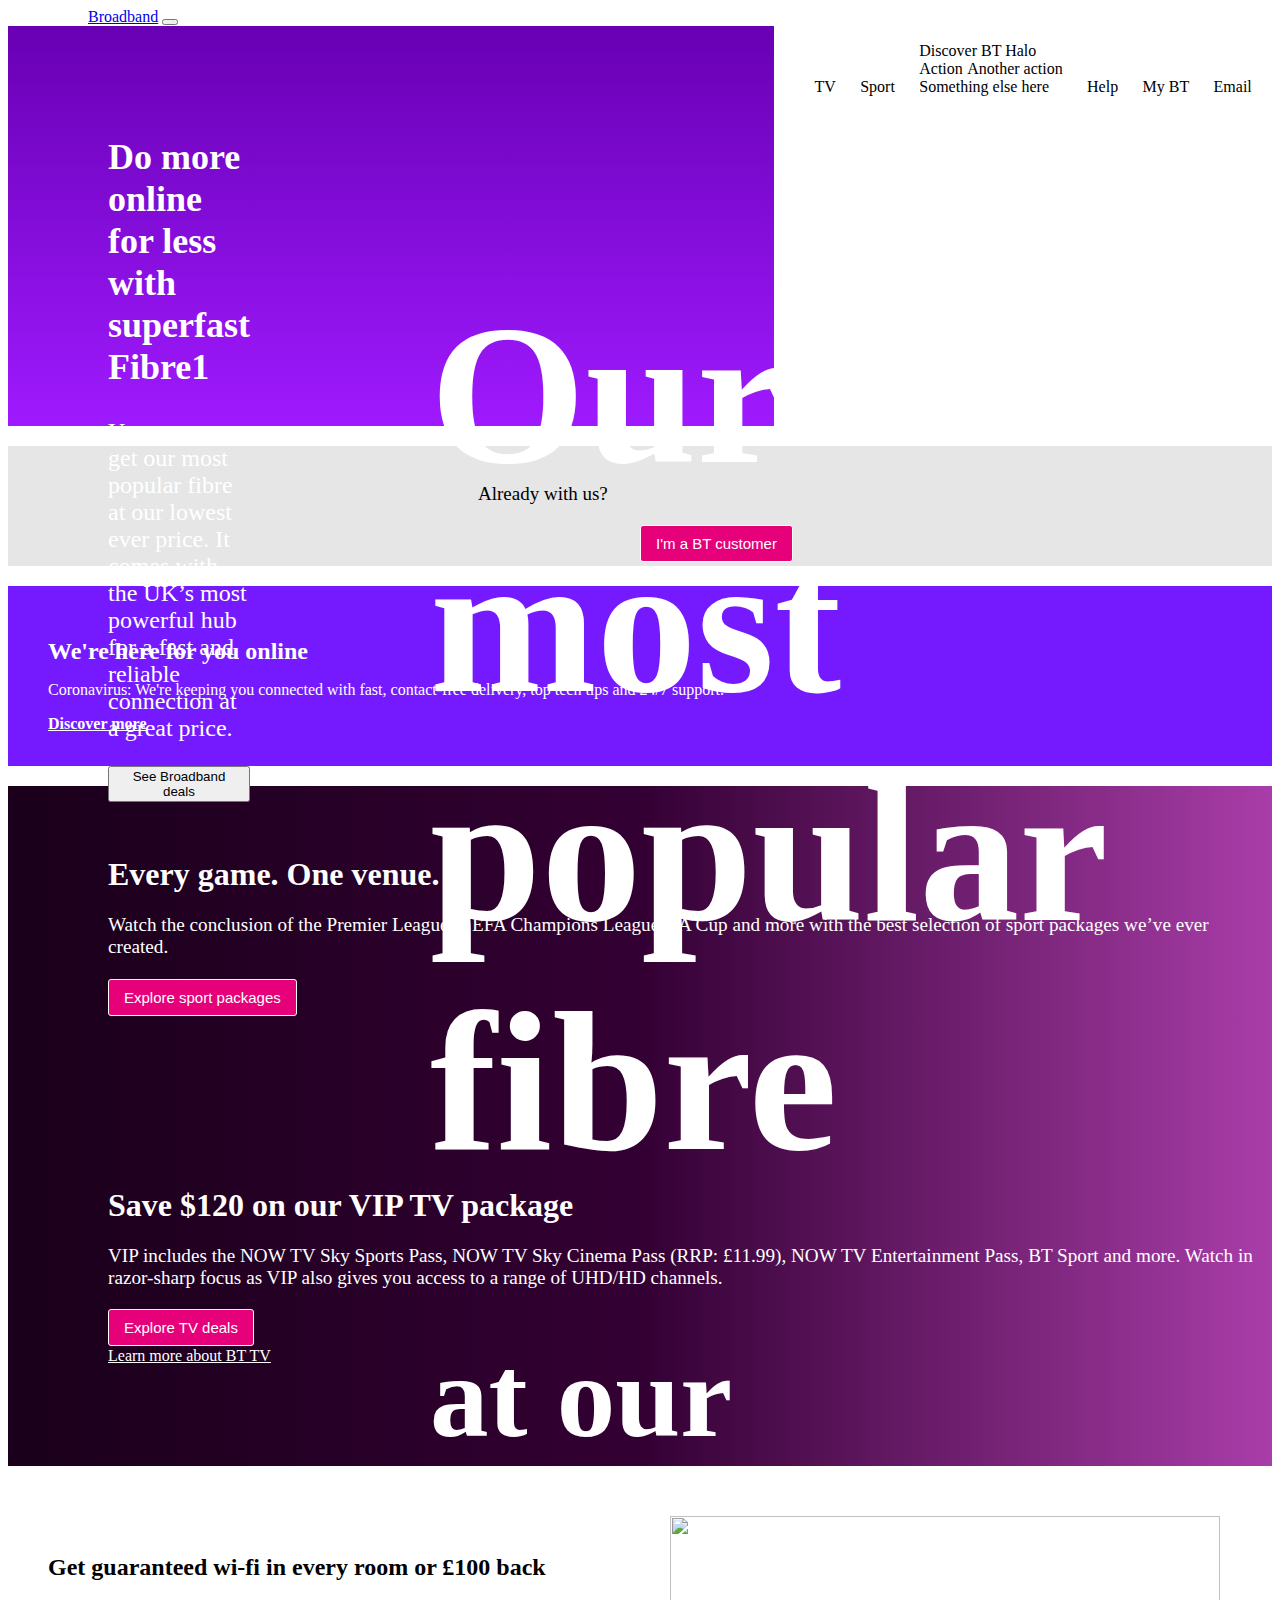
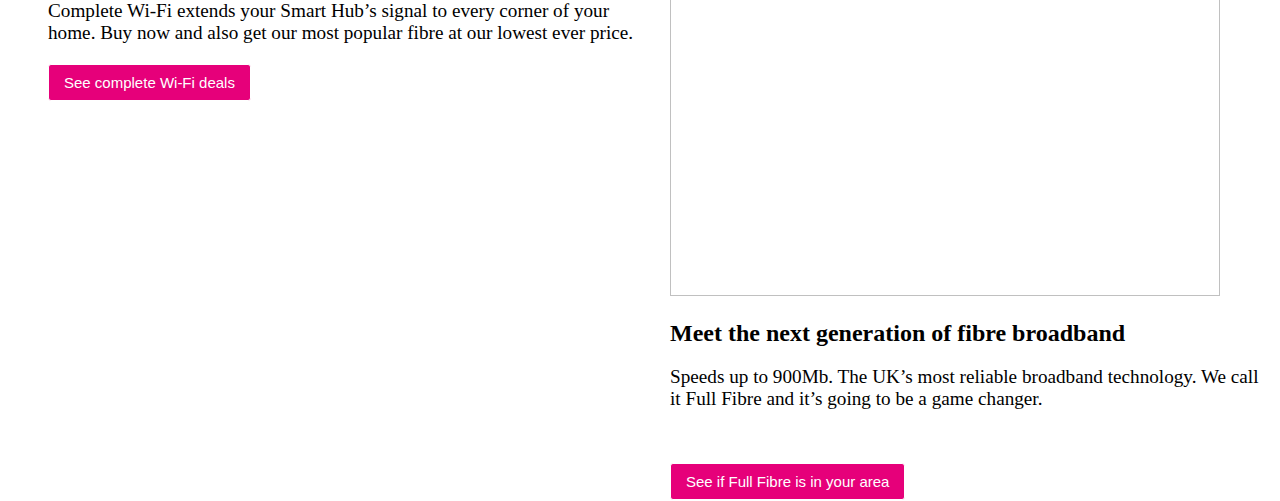
==== index2.html @ 9460f5d8 "used bootstrap" ====
<!DOCTYPE html>
<html lang="en">

<head>
  <link rel="stylesheet" type="text/css" href="static/css/style.css" />
  <link href="https://stackpath.bootstrapcdn.com/font-awesome/4.7.0/css/font-awesome.min.css" rel="stylesheet">
  <link rel="stylesheet" href="https://stackpath.bootstrapcdn.com/bootstrap/4.5.0/css/bootstrap.min.css"
    integrity="sha384-9aIt2nRpC12Uk9gS9baDl411NQApFmC26EwAOH8WgZl5MYYxFfc+NcPb1dKGj7Sk" crossorigin="anonymous">
  <meta charset="UTF-8" />
  <meta name="viewport" content="width=device-width, initial-scale=1.0" />
  <title>Document</title>
</head>

<body>
  <nav class="navbar navbar-expand-lg navbar-light bg-light">
    <a class="navbar-brand" href="#">Broadband</a>
    <button class="navbar-toggler" type="button" data-toggle="collapse" data-target="#navbarSupportedContent"
      aria-controls="navbarSupportedContent" aria-expanded="false" aria-label="Toggle navigation">
      <span class="navbar-toggler-icon"></span>
    </button>

    <div class="collapse navbar-collapse" id="navbarSupportedContent">
      <ul class="navbar-nav mr-auto">
        <li class="nav-item active">
          <a class="nav-link" href="#">TV <span class="sr-only">(current)</span></a>
        </li>
        <li class="nav-item">
          <a class="nav-link" href="#">Sport</a>
        </li>
        <li class="nav-item dropdown">
          <a class="nav-link dropdown-toggle" href="#" id="navbarDropdown" role="button" data-toggle="dropdown"
            aria-haspopup="true" aria-expanded="false">
            Discover BT Halo
          </a>
          <div class="dropdown-menu" aria-labelledby="navbarDropdown">
            <a class="dropdown-item" href="#">Action</a>
            <a class="dropdown-item" href="#">Another action</a>
            <div class="dropdown-divider"></div>
            <a class="dropdown-item" href="#">Something else here</a>
          </div>
        </li>
        <li class="nav-item">
          <a class="nav-link " href="#">Help</a>
        </li>
        <li class="nav-item">
          <a class="nav-link " href="#">My BT</a>
        </li>
        <li class="nav-item">
          <a class="nav-link " href="#">Email</a>
        </li>
      </ul>
    </div>
  </nav>

  <div class="flex-container">
    <div class="main">
      <h2>
        Do more online for less with superfast Fibre1
      </h2>
      <p>
        You can now get our most popular fibre at our lowest ever price. It comes with the UK’s most powerful hub for
        a fast and reliable connection at a great price.
      </p>
      <button>
        See Broadband deals
      </button>
    </div>

    <div class="main2">
      <h1>
        Our most popular fibre
      </h1>
      <h3>
        at our lowest ever price
      </h3>
    </div>

  </div>
  <div class="with-us"><br />
    <p class="para1">
      Already with us?
    </p>
    <button class="bt">
      I'm a BT customer
    </button>
  </div>
  <div class="discover"><br /><br />
    <h1 class="heading">
      We're here for you online
    </h1>
    <p class="corona">
      Coronavirus: We're keeping you connected with fast, contact-free delivery, top tech tips and 24/7 support.
    </p>
    <a class="link" href="#">
      <strong>Discover more</strong>
    </a>

  </div>
  <div class="flex-container2">
    <div>
      <h1 class="head1">
        Every game. One venue.
      </h1>
      <p class="p1">
        Watch the conclusion of the Premier League, UEFA Champions League, FA Cup and more with the best selection of
        sport packages we’ve ever created.
      </p>
      <button class="bt1">
        Explore sport packages
      </button>
    </div>
    <div class="col2">
      <h1 class="head2">
        Save $120 on our VIP TV package
      </h1>
      <p class="p2">
        VIP includes the NOW TV Sky Sports Pass, NOW TV Sky Cinema Pass (RRP: £11.99), NOW TV Entertainment Pass, BT
        Sport and more. Watch in razor-sharp focus as VIP also gives you access to a range of UHD/HD channels.
      </p>
      <button class="bt2">
        Explore TV deals
      </button><br />
      <a href="#" class="link2">
        Learn more about BT TV
      </a>
    </div>
  </div>

  <div class="img">
    <div class="main3">
      <img src="C:\Users\tanvv\Downloads\purple img.jfif" alt="" class="i1" />
      <h1 class="head3">
        Get guaranteed wi-fi in every room or £100 back
      </h1>
      <p class="p3">
        Complete Wi-Fi extends your Smart Hub’s signal to every corner of your home. Buy now and also get our most
        popular fibre at our lowest ever price.
      </p>
      <button class="bt3">
        See complete Wi-Fi deals
      </button>
    </div>

    <div class="main4">
      <img src="C:\Users\tanvv\Downloads\grad1.jpg" alt="" class="i2" />
      <h1 class="head4">
        Meet the next generation of fibre broadband
      </h1>
      <p class="p4">
        Speeds up to 900Mb. The UK’s most reliable broadband technology. We call it Full Fibre and it’s going to be a
        game changer.
      </p>
      <button class="bt4">
        See if Full Fibre is in your area
      </button>
    </div>
  </div>

  <!-- <div>
       <h1>
         SIM Only deals 
       </h1>
       <p>
        Looking for a SIM Only deal? Get 30GB for only £15 until 6 August.
       </p>
       <p>
        Price includes £5 BT Broadband discount, and BT Halo customers also get double data.
       </p>
       <button>
         See SIM Only deals
       </button>
     </div> -->
  <script src="https://code.jquery.com/jquery-3.2.1.slim.min.js"
    integrity="sha384-KJ3o2DKtIkvYIK3UENzmM7KCkRr/rE9/Qpg6aAZGJwFDMVNA/GpGFF93hXpG5KkN"
    crossorigin="anonymous"></script>
  <script src="https://cdnjs.cloudflare.com/ajax/libs/popper.js/1.12.9/umd/popper.min.js"
    integrity="sha384-ApNbgh9B+Y1QKtv3Rn7W3mgPxhU9K/ScQsAP7hUibX39j7fakFPskvXusvfa0b4Q"
    crossorigin="anonymous"></script>
  <script src="https://maxcdn.bootstrapcdn.com/bootstrap/4.0.0/js/bootstrap.min.js"
    integrity="sha384-JZR6Spejh4U02d8jOt6vLEHfe/JQGiRRSQQxSfFWpi1MquVdAyjUar5+76PVCmYl"
    crossorigin="anonymous"></script>
</body>

</html>
---- static/css/style.css ----
body {
  background-color: white;
}
ul {
  float: right;
  list-style-type: none;
}

ul li {
  display: inline-block;
  margin-right: 20px;
}

ul li a {
  text-decoration: none;
  color: black;
  padding: 5px 0.2px;
  transition: 0.5s ease;
}
/* .nav-item-dropdown {
  margin-top: 0px;
  color: black;
} */
.navbar-brand {
  margin-left: 80px;
}

/* h1 {
  color: white;
  margin-left: 150px;
} */
.para {
  margin-left: 180px;
  color: white;
}
.button {
  margin-left: 180px;
}
.flex-container {
  display: flex;
  flex-flow: row nowrap;
  background-image: linear-gradient(#6800b3, #9f1aff);
  height: 400px;
}

/* .flex-container > div {
  /* background-color: transparent; */
/* } */
.main {
  margin-top: 80px;
  color: white;
  margin-left: 100px;
  font-size: x-large;
  width: 50%;
}
.main2 {
  color: white;
  width: 50%;
  margin-top: 120px;
  font-size: 100px;
  margin-left: 180px;
}
.with-us {
  margin-top: 20px;
  height: 120px;
  background-color: #e6e6e6;
}
.para1 {
  margin-left: 470px;
  font-size: 19px;
}
.bt {
  background-color: #e6007a;
  border: 0.1px solid white;
  border-radius: 3px;
  color: white;
  padding: 9px 15px;
  text-decoration: none;
  display: inline-block;
  font-size: 15px;
  margin: 1px 1px;
  cursor: pointer;
  margin-left: 50%;
}

.discover {
  margin-top: 20px;
  background-color: #751aff;
  height: 180px;
}

.heading {
  color: white;
  margin-left: 40px;
  font-size: x-large;
}
.corona {
  color: white;
  margin-left: 40px;
}
.link {
  margin-left: 40px;
  color: white;
}
.flex-container2 {
  margin-top: 20px;
  display: flex;
  flex-flow: column nowrap;

  background-image: linear-gradient(to right, #1a001a, #330033, #a93da9);
  height: 680px;
}
.head1 {
  flex: 50%;
  color: white;
  margin-top: 70px;
  margin-left: 100px;
}
.p1 {
  color: white;
  margin-left: 100px;
  font-size: larger;
}

.bt1 {
  background-color: #e6007a;
  border: 0.1px solid white;
  border-radius: 3px;
  color: white;
  padding: 9px 15px;
  text-decoration: none;
  display: inline-block;
  font-size: 15px;
  margin: 1px 1px;
  cursor: pointer;
  margin-left: 100px;
}

.col2 {
  margin-top: 150px;
}

.head2 {
  flex: 50%;
  color: white;
  margin-top: 20px;
  margin-left: 100px;
}
.p2 {
  color: white;
  margin-left: 100px;
  font-size: larger;
}
.bt2 {
  background-color: #e6007a;
  border: 0.1px solid white;
  border-radius: 3px;
  color: white;
  padding: 9px 15px;
  text-decoration: none;
  display: inline-block;
  font-size: 15px;
  margin: 1px 1px;
  cursor: pointer;
  margin-left: 100px;
}
.link2 {
  color: white;
  margin-left: 100px;
}

.img {
  margin-top: 50px;
  height: 400px;
  display: flex;
  flex-flow: row nowrap;
}

.i1 {
  width: 550px;
  margin-left: 40px;
}

.i2 {
  width: 550px;
  height: 380px;
  margin-left: 30px;
}
.head3 {
  margin-left: 40px;
  font-size: x-large;
  margin-top: 20px;
}
.p3 {
  margin-left: 40px;
  font-size: larger;
}
.bt3 {
  background-color: #e6007a;
  border: 0.1px solid white;
  border-radius: 3px;
  color: white;
  padding: 9px 15px;
  text-decoration: none;
  display: inline-block;
  font-size: 15px;
  margin: 1px 1px;
  cursor: pointer;
  margin-left: 40px;
}
.main3 {
  width: 50%;
}
.main4 {
  width: 50%;
}
.head4 {
  margin-left: 30px;
  font-size: x-large;
  margin-top: 20px;
}
.p4 {
  margin-left: 30px;
  font-size: larger;
}
.bt4 {
  background-color: #e6007a;
  border: 0.1px solid white;
  border-radius: 3px;
  color: white;
  padding: 9px 15px;
  text-decoration: none;
  display: inline-block;
  font-size: 15px;
  margin: 1px 1px;
  cursor: pointer;
  margin-left: 30px;
  margin-top: 34px;
}
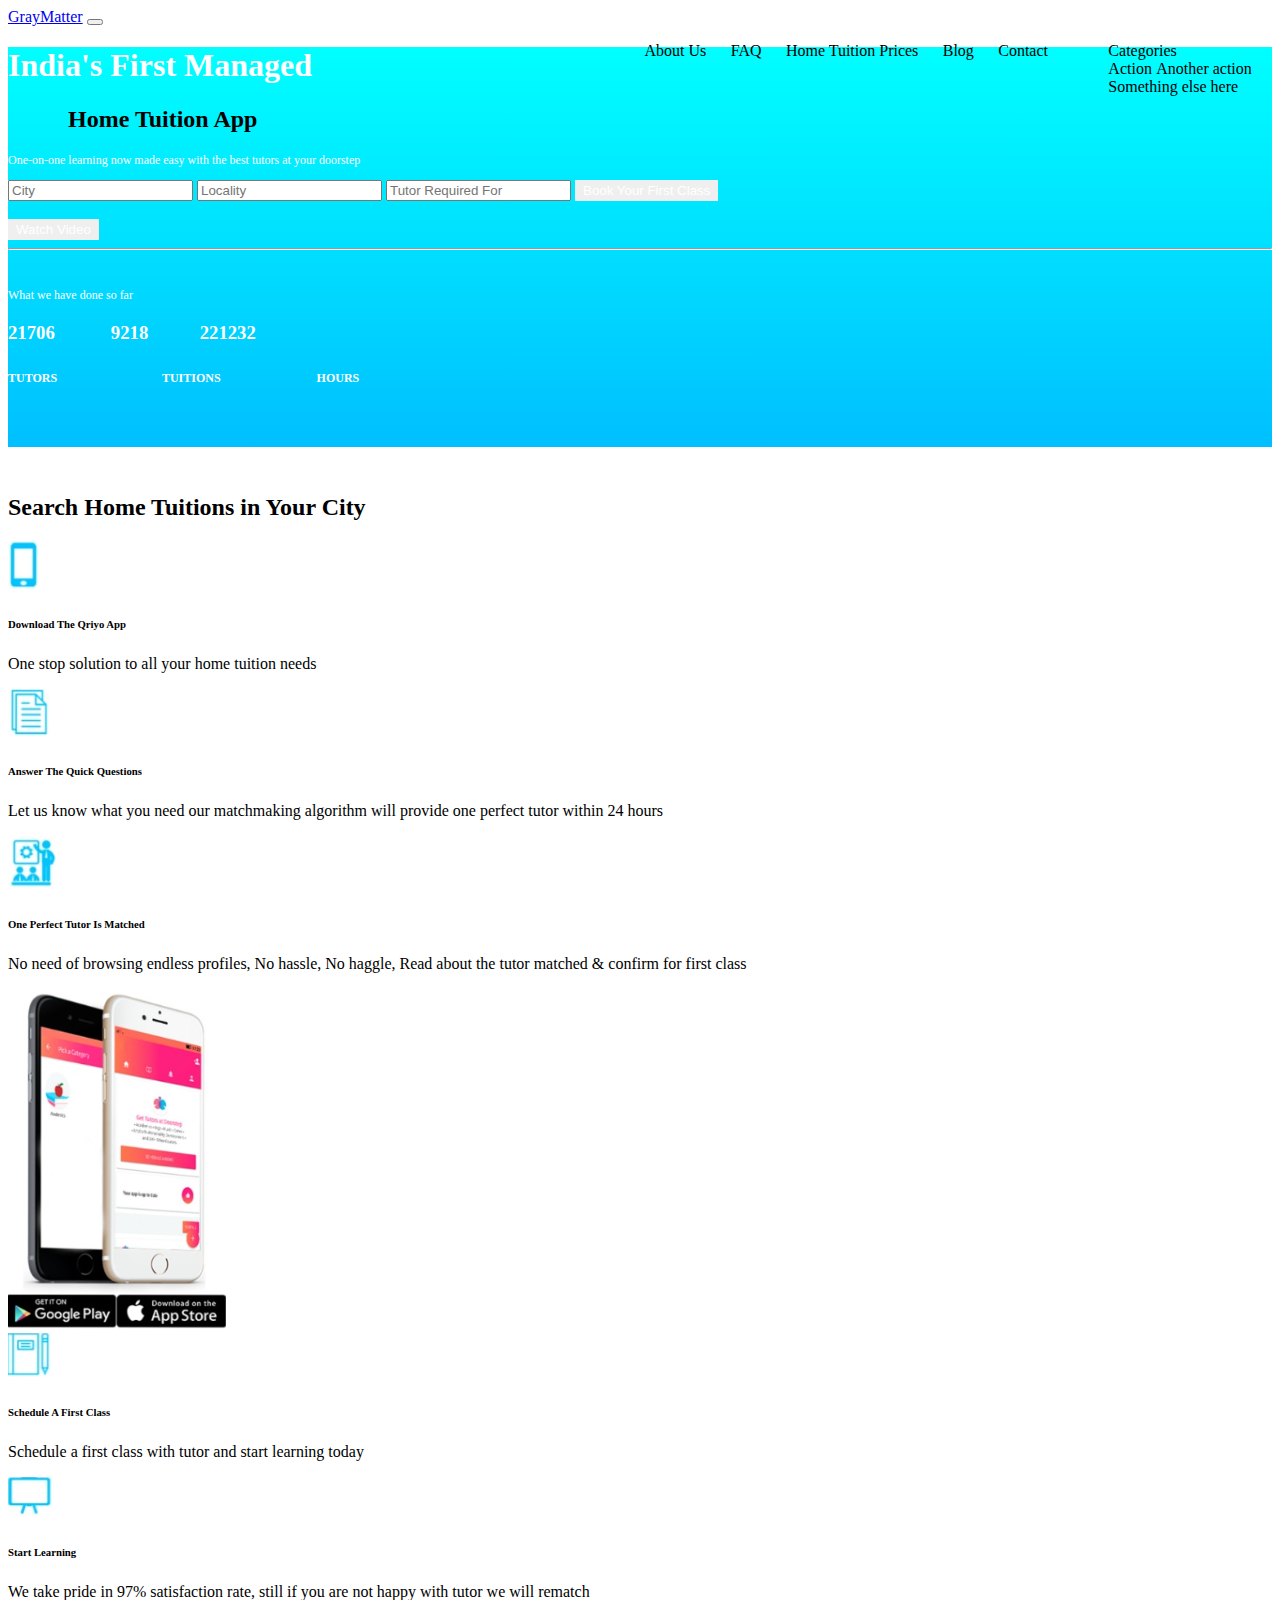
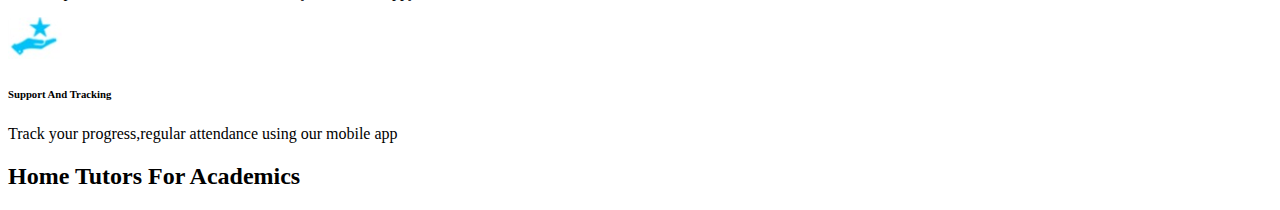
==== commit 9425c165: "webpage2" ====
--- a/index2.html
+++ b/index2.html
@@ -1,184 +1,250 @@
 <!DOCTYPE html>
 <html lang="en">
-
-<head>
-  <link rel="stylesheet" type="text/css" href="static/css/style.css" />
-  <link href="https://stackpath.bootstrapcdn.com/font-awesome/4.7.0/css/font-awesome.min.css" rel="stylesheet">
-  <link rel="stylesheet" href="https://stackpath.bootstrapcdn.com/bootstrap/4.5.0/css/bootstrap.min.css"
-    integrity="sha384-9aIt2nRpC12Uk9gS9baDl411NQApFmC26EwAOH8WgZl5MYYxFfc+NcPb1dKGj7Sk" crossorigin="anonymous">
-  <meta charset="UTF-8" />
-  <meta name="viewport" content="width=device-width, initial-scale=1.0" />
-  <title>Document</title>
-</head>
-
-<body>
-  <nav class="navbar navbar-expand-lg navbar-light bg-light">
-    <a class="navbar-brand" href="#">Broadband</a>
-    <button class="navbar-toggler" type="button" data-toggle="collapse" data-target="#navbarSupportedContent"
-      aria-controls="navbarSupportedContent" aria-expanded="false" aria-label="Toggle navigation">
-      <span class="navbar-toggler-icon"></span>
-    </button>
-
-    <div class="collapse navbar-collapse" id="navbarSupportedContent">
-      <ul class="navbar-nav mr-auto">
-        <li class="nav-item active">
-          <a class="nav-link" href="#">TV <span class="sr-only">(current)</span></a>
-        </li>
-        <li class="nav-item">
-          <a class="nav-link" href="#">Sport</a>
-        </li>
-        <li class="nav-item dropdown">
-          <a class="nav-link dropdown-toggle" href="#" id="navbarDropdown" role="button" data-toggle="dropdown"
-            aria-haspopup="true" aria-expanded="false">
-            Discover BT Halo
-          </a>
-          <div class="dropdown-menu" aria-labelledby="navbarDropdown">
-            <a class="dropdown-item" href="#">Action</a>
-            <a class="dropdown-item" href="#">Another action</a>
-            <div class="dropdown-divider"></div>
-            <a class="dropdown-item" href="#">Something else here</a>
-          </div>
-        </li>
-        <li class="nav-item">
-          <a class="nav-link " href="#">Help</a>
-        </li>
-        <li class="nav-item">
-          <a class="nav-link " href="#">My BT</a>
-        </li>
-        <li class="nav-item">
-          <a class="nav-link " href="#">Email</a>
-        </li>
-      </ul>
-    </div>
-  </nav>
-
-  <div class="flex-container">
-    <div class="main">
-      <h2>
-        Do more online for less with superfast Fibre1
-      </h2>
-      <p>
-        You can now get our most popular fibre at our lowest ever price. It comes with the UK’s most powerful hub for
-        a fast and reliable connection at a great price.
-      </p>
-      <button>
-        See Broadband deals
-      </button>
-    </div>
-
-    <div class="main2">
-      <h1>
-        Our most popular fibre
-      </h1>
-      <h3>
-        at our lowest ever price
-      </h3>
-    </div>
-
-  </div>
-  <div class="with-us"><br />
-    <p class="para1">
-      Already with us?
-    </p>
-    <button class="bt">
-      I'm a BT customer
-    </button>
-  </div>
-  <div class="discover"><br /><br />
-    <h1 class="heading">
-      We're here for you online
-    </h1>
-    <p class="corona">
-      Coronavirus: We're keeping you connected with fast, contact-free delivery, top tech tips and 24/7 support.
-    </p>
-    <a class="link" href="#">
-      <strong>Discover more</strong>
-    </a>
-
-  </div>
-  <div class="flex-container2">
-    <div>
-      <h1 class="head1">
-        Every game. One venue.
-      </h1>
-      <p class="p1">
-        Watch the conclusion of the Premier League, UEFA Champions League, FA Cup and more with the best selection of
-        sport packages we’ve ever created.
-      </p>
-      <button class="bt1">
-        Explore sport packages
-      </button>
-    </div>
-    <div class="col2">
-      <h1 class="head2">
-        Save $120 on our VIP TV package
-      </h1>
-      <p class="p2">
-        VIP includes the NOW TV Sky Sports Pass, NOW TV Sky Cinema Pass (RRP: £11.99), NOW TV Entertainment Pass, BT
-        Sport and more. Watch in razor-sharp focus as VIP also gives you access to a range of UHD/HD channels.
-      </p>
-      <button class="bt2">
-        Explore TV deals
-      </button><br />
-      <a href="#" class="link2">
-        Learn more about BT TV
-      </a>
-    </div>
-  </div>
-
-  <div class="img">
-    <div class="main3">
-      <img src="C:\Users\tanvv\Downloads\purple img.jfif" alt="" class="i1" />
-      <h1 class="head3">
-        Get guaranteed wi-fi in every room or £100 back
-      </h1>
-      <p class="p3">
-        Complete Wi-Fi extends your Smart Hub’s signal to every corner of your home. Buy now and also get our most
-        popular fibre at our lowest ever price.
-      </p>
-      <button class="bt3">
-        See complete Wi-Fi deals
-      </button>
-    </div>
-
-    <div class="main4">
-      <img src="C:\Users\tanvv\Downloads\grad1.jpg" alt="" class="i2" />
-      <h1 class="head4">
-        Meet the next generation of fibre broadband
-      </h1>
-      <p class="p4">
-        Speeds up to 900Mb. The UK’s most reliable broadband technology. We call it Full Fibre and it’s going to be a
-        game changer.
-      </p>
-      <button class="bt4">
-        See if Full Fibre is in your area
-      </button>
-    </div>
-  </div>
-
-  <!-- <div>
-       <h1>
-         SIM Only deals 
-       </h1>
-       <p>
-        Looking for a SIM Only deal? Get 30GB for only £15 until 6 August.
-       </p>
-       <p>
-        Price includes £5 BT Broadband discount, and BT Halo customers also get double data.
-       </p>
-       <button>
-         See SIM Only deals
-       </button>
-     </div> -->
-  <script src="https://code.jquery.com/jquery-3.2.1.slim.min.js"
-    integrity="sha384-KJ3o2DKtIkvYIK3UENzmM7KCkRr/rE9/Qpg6aAZGJwFDMVNA/GpGFF93hXpG5KkN"
-    crossorigin="anonymous"></script>
-  <script src="https://cdnjs.cloudflare.com/ajax/libs/popper.js/1.12.9/umd/popper.min.js"
-    integrity="sha384-ApNbgh9B+Y1QKtv3Rn7W3mgPxhU9K/ScQsAP7hUibX39j7fakFPskvXusvfa0b4Q"
-    crossorigin="anonymous"></script>
-  <script src="https://maxcdn.bootstrapcdn.com/bootstrap/4.0.0/js/bootstrap.min.js"
-    integrity="sha384-JZR6Spejh4U02d8jOt6vLEHfe/JQGiRRSQQxSfFWpi1MquVdAyjUar5+76PVCmYl"
-    crossorigin="anonymous"></script>
-</body>
-
-</html>+  <head>
+    <link rel="stylesheet" type="text/css" href="static/css/style.css" />
+    <link
+      href="https://stackpath.bootstrapcdn.com/font-awesome/4.7.0/css/font-awesome.min.css"
+      rel="stylesheet"
+    />
+    <link
+      rel="stylesheet"
+      href="https://stackpath.bootstrapcdn.com/bootstrap/4.5.0/css/bootstrap.min.css"
+      integrity="sha384-9aIt2nRpC12Uk9gS9baDl411NQApFmC26EwAOH8WgZl5MYYxFfc+NcPb1dKGj7Sk"
+      crossorigin="anonymous"
+    />
+    <meta charset="UTF-8" />
+    <meta name="viewport" content="width=device-width, initial-scale=1.0" />
+    <title>Home Tutoring</title>
+  </head>
+
+  <body>
+    <!-- navigation -->
+    <section>
+      <nav class="navbar navbar-expand-lg navbar-light bg-light">
+        <div class="container">
+          <a class="navbar-brand" href="#">GrayMatter</a>
+          <button
+            class="navbar-toggler"
+            type="button"
+            data-toggle="collapse"
+            data-target="#navbarSupportedContent"
+            aria-controls="navbarSupportedContent"
+            aria-expanded="false"
+            aria-label="Toggle navigation"
+          >
+            <span class="navbar-toggler-icon"></span>
+          </button>
+
+          <div class="collapse navbar-collapse" id="navbarSupportedContent">
+            <ul class="navbar-nav mr-auto">
+              <li class="nav-item dropdown">
+                <a
+                  class="nav-link dropdown-toggle"
+                  href="#"
+                  id="navbarDropdown"
+                  role="button"
+                  data-toggle="dropdown"
+                  aria-haspopup="true"
+                  aria-expanded="false"
+                >
+                  Categories
+                </a>
+                <div class="dropdown-menu" aria-labelledby="navbarDropdown">
+                  <a class="dropdown-item" href="#">Action</a>
+                  <a class="dropdown-item" href="#">Another action</a>
+                  <div class="dropdown-divider"></div>
+                  <a class="dropdown-item" href="#">Something else here</a>
+                </div>
+              </li>
+            </ul>
+            <ul>
+              <li class="nav-item active">
+                <a class="nav-link" href="#"
+                  >About Us <span class="sr-only">(current)</span></a
+                >
+              </li>
+              <li class="nav-item">
+                <a class="nav-link" href="#">FAQ</a>
+              </li>
+              <li class="nav-item">
+                <a class="nav-link" href="#">Home Tuition Prices</a>
+              </li>
+              <li class="nav-item">
+                <a class="nav-link" href="#">Blog</a>
+              </li>
+              <li class="nav-item">
+                <a class="nav-link" href="#">Contact</a>
+              </li>
+            </ul>
+          </div>
+        </div>
+      </nav>
+    </section>
+
+    <!-- India's first managed -->
+    <section>
+      <div class="main">
+        <div class="row justify-content-center">
+          <div class="col-12 col-md-4">
+            <h1>India's First Managed</h1>
+            <h2>Home Tuition App</h2>
+          </div>
+        </div>
+        <div class="row justify-content-center">
+          <p>
+            One-on-one learning now made easy with the best tutors at your
+            doorstep
+          </p>
+        </div>
+        <div class="row justify-content-around">
+          <form class="form">
+            <input class="a1" type="text" placeholder="City" />
+            <input class="a1" type="text" placeholder="Locality" />
+            <input class="a1" type="text" placeholder="Tutor Required For" />
+            <button type="button" class="btn btn-danger">
+              Book Your First Class
+            </button>
+          </form>
+        </div>
+        <br />
+        <div class="row justify-content-around">
+          <button type="button" class="btn btn-outline-dark">
+            Watch Video
+          </button>
+        </div>
+        <hr class="mx-5" />
+        <br />
+        <div class="row justify-content-around">
+          <p>What we have done so far</p>
+        </div>
+        <div class="row justify-content-around">
+          <h3>
+            21706 &nbsp&nbsp&nbsp&nbsp&nbsp&nbsp&nbsp&nbsp&nbsp&nbsp 9218
+            &nbsp&nbsp&nbsp&nbsp&nbsp&nbsp&nbsp&nbsp&nbsp 221232
+          </h3>
+        </div>
+        <div class="row justify-content-around">
+          <h6 class="font-weight-light">
+            TUTORS
+            &nbsp&nbsp&nbsp&nbsp&nbsp&nbsp&nbsp&nbsp&nbsp&nbsp&nbsp&nbsp&nbsp&nbsp&nbsp&nbsp&nbsp&nbsp&nbsp&nbsp&nbsp&nbsp&nbsp&nbsp&nbsp&nbsp&nbsp&nbsp&nbsp&nbsp&nbsp&nbsp&nbsp
+            TUITIONS
+            &nbsp&nbsp&nbsp&nbsp&nbsp&nbsp&nbsp&nbsp&nbsp&nbsp&nbsp&nbsp&nbsp&nbsp&nbsp&nbsp&nbsp&nbsp&nbsp&nbsp&nbsp&nbsp&nbsp&nbsp&nbsp&nbsp&nbsp&nbsp&nbsp&nbsp
+            HOURS
+          </h6>
+        </div>
+      </div>
+    </section>
+
+    <!-- search home tuitions in your city -->
+    <section>
+      <div class="row justify-content-around">
+        <h2><br />Search Home Tuitions in Your City</h2>
+      </div>
+      <div class="container">
+        <div class="row row-col-3">
+          <div class="col">
+            <div class="row justify-content-around">
+              <img src="static/image/icon1.PNG" alt="error" / >
+            </div>
+            <div class="row justify-content-around">
+              <h6>Download The Qriyo App</h6>
+            </div>
+            <div class="row justify-content-center">
+              <p>One stop solution to all your home tuition needs</p>
+            </div>
+            <div class="row justify-content-around">
+              <img src="static/image/icon2.PNG" alt="error" />
+            </div>
+            <div class="row justify-content-around">
+              <h6>Answer The Quick Questions</h6>
+            </div>
+            <div class="row justify-content-center">
+              <p>
+                Let us know what you need our matchmaking algorithm will provide
+                one perfect tutor within 24 hours
+              </p>
+            </div>
+            <div class="row justify-content-around">
+              <img src="static/image/icon3.PNG" alt="error" />
+            </div>
+            <div class="row justify-content-around">
+              <h6>One Perfect Tutor Is Matched</h6>
+            </div>
+            <div class="row justify-content-center">
+              <p>
+                No need of browsing endless profiles, No hassle, No haggle, Read
+                about the tutor matched & confirm for first class
+              </p>
+            </div>
+          </div>
+          <div class="col">
+            <img src="static/image/phone4.PNG" alt="error" />
+          </div>
+          <div class="col">
+            <div class="row justify-content-around">
+              <img src="static/image/icon4.PNG" alt="" />
+            </div>
+            <div class="row justify-content-around">
+              <h6>Schedule A First Class</h6>
+            </div>
+            <div class="row justify-content-around">
+              <p>Schedule a first class with tutor and start learning today</p>
+            </div>
+            <div class="row justify-content-around">
+              <img src="static/image/icon5.PNG" alt="" />
+            </div>
+            <div class="row justify-content-around">
+              <h6>Start Learning</h6>
+            </div>
+            <div class="row justify-content-around">
+              <p>
+                We take pride in 97% satisfaction rate, still if you are not
+                happy with tutor we will rematch
+              </p>
+            </div>
+            <div class="row justify-content-around">
+              <img src="static/image/icon6.PNG" alt="" />
+            </div>
+            <div class="row justify-content-around">
+              <h6>Support And Tracking</h6>
+            </div>
+            <div class="row justify-content-around">
+              <p>Track your progress,regular attendance using our mobile app</p>
+            </div>
+          </div>
+        </div>
+      </div>
+    </section>
+
+    <!-- Home Tutors For Academics -->
+    <section>
+      <div class="jumbotron">
+        <div class="row justify-content-around">
+          <h2>Home Tutors For Academics</h2>
+        </div>
+        <div class="row row-col-3">
+          <div class="col"></div>
+        </div>
+      </div>
+    </section>
+
+    <!-- scripts -->
+    <section>
+      <script
+        src="https://code.jquery.com/jquery-3.2.1.slim.min.js"
+        integrity="sha384-KJ3o2DKtIkvYIK3UENzmM7KCkRr/rE9/Qpg6aAZGJwFDMVNA/GpGFF93hXpG5KkN"
+        crossorigin="anonymous"
+      ></script>
+      <script
+        src="https://cdnjs.cloudflare.com/ajax/libs/popper.js/1.12.9/umd/popper.min.js"
+        integrity="sha384-ApNbgh9B+Y1QKtv3Rn7W3mgPxhU9K/ScQsAP7hUibX39j7fakFPskvXusvfa0b4Q"
+        crossorigin="anonymous"
+      ></script>
+      <script
+        src="https://maxcdn.bootstrapcdn.com/bootstrap/4.0.0/js/bootstrap.min.js"
+        integrity="sha384-JZR6Spejh4U02d8jOt6vLEHfe/JQGiRRSQQxSfFWpi1MquVdAyjUar5+76PVCmYl"
+        crossorigin="anonymous"
+      ></script>
+    </section>
+  </body>
+</html>
--- a/static/css/style.css
+++ b/static/css/style.css
@@ -1,5 +1,5 @@
-body {
-  background-color: white;
+.container {
+  max-width: 1350px;
 }
 ul {
   float: right;
@@ -17,223 +17,30 @@
   padding: 5px 0.2px;
   transition: 0.5s ease;
 }
-/* .nav-item-dropdown {
-  margin-top: 0px;
-  color: black;
-} */
-.navbar-brand {
-  margin-left: 80px;
+.main h2 {
+  padding-left: 60px;
+  font-size: x-large;
 }
-
-/* h1 {
+.main {
+  background-image: linear-gradient(aqua, deepskyblue);
+  min-height: 400px;
+}
+.main h1 {
   color: white;
-  margin-left: 150px;
-} */
-.para {
-  margin-left: 180px;
+  font-size: xx-large;
+}
+.main p {
+  color: white;
+  font-size: 12px;
+}
+.main button {
+  color: white;
+  border-color: transparent;
+}
+.main h3 {
   color: white;
 }
-.button {
-  margin-left: 180px;
+.main h6 {
+  color: white;
+  font-size: 12px;
 }
-.flex-container {
-  display: flex;
-  flex-flow: row nowrap;
-  background-image: linear-gradient(#6800b3, #9f1aff);
-  height: 400px;
-}
-
-/* .flex-container > div {
-  /* background-color: transparent; */
-/* } */
-.main {
-  margin-top: 80px;
-  color: white;
-  margin-left: 100px;
-  font-size: x-large;
-  width: 50%;
-}
-.main2 {
-  color: white;
-  width: 50%;
-  margin-top: 120px;
-  font-size: 100px;
-  margin-left: 180px;
-}
-.with-us {
-  margin-top: 20px;
-  height: 120px;
-  background-color: #e6e6e6;
-}
-.para1 {
-  margin-left: 470px;
-  font-size: 19px;
-}
-.bt {
-  background-color: #e6007a;
-  border: 0.1px solid white;
-  border-radius: 3px;
-  color: white;
-  padding: 9px 15px;
-  text-decoration: none;
-  display: inline-block;
-  font-size: 15px;
-  margin: 1px 1px;
-  cursor: pointer;
-  margin-left: 50%;
-}
-
-.discover {
-  margin-top: 20px;
-  background-color: #751aff;
-  height: 180px;
-}
-
-.heading {
-  color: white;
-  margin-left: 40px;
-  font-size: x-large;
-}
-.corona {
-  color: white;
-  margin-left: 40px;
-}
-.link {
-  margin-left: 40px;
-  color: white;
-}
-.flex-container2 {
-  margin-top: 20px;
-  display: flex;
-  flex-flow: column nowrap;
-
-  background-image: linear-gradient(to right, #1a001a, #330033, #a93da9);
-  height: 680px;
-}
-.head1 {
-  flex: 50%;
-  color: white;
-  margin-top: 70px;
-  margin-left: 100px;
-}
-.p1 {
-  color: white;
-  margin-left: 100px;
-  font-size: larger;
-}
-
-.bt1 {
-  background-color: #e6007a;
-  border: 0.1px solid white;
-  border-radius: 3px;
-  color: white;
-  padding: 9px 15px;
-  text-decoration: none;
-  display: inline-block;
-  font-size: 15px;
-  margin: 1px 1px;
-  cursor: pointer;
-  margin-left: 100px;
-}
-
-.col2 {
-  margin-top: 150px;
-}
-
-.head2 {
-  flex: 50%;
-  color: white;
-  margin-top: 20px;
-  margin-left: 100px;
-}
-.p2 {
-  color: white;
-  margin-left: 100px;
-  font-size: larger;
-}
-.bt2 {
-  background-color: #e6007a;
-  border: 0.1px solid white;
-  border-radius: 3px;
-  color: white;
-  padding: 9px 15px;
-  text-decoration: none;
-  display: inline-block;
-  font-size: 15px;
-  margin: 1px 1px;
-  cursor: pointer;
-  margin-left: 100px;
-}
-.link2 {
-  color: white;
-  margin-left: 100px;
-}
-
-.img {
-  margin-top: 50px;
-  height: 400px;
-  display: flex;
-  flex-flow: row nowrap;
-}
-
-.i1 {
-  width: 550px;
-  margin-left: 40px;
-}
-
-.i2 {
-  width: 550px;
-  height: 380px;
-  margin-left: 30px;
-}
-.head3 {
-  margin-left: 40px;
-  font-size: x-large;
-  margin-top: 20px;
-}
-.p3 {
-  margin-left: 40px;
-  font-size: larger;
-}
-.bt3 {
-  background-color: #e6007a;
-  border: 0.1px solid white;
-  border-radius: 3px;
-  color: white;
-  padding: 9px 15px;
-  text-decoration: none;
-  display: inline-block;
-  font-size: 15px;
-  margin: 1px 1px;
-  cursor: pointer;
-  margin-left: 40px;
-}
-.main3 {
-  width: 50%;
-}
-.main4 {
-  width: 50%;
-}
-.head4 {
-  margin-left: 30px;
-  font-size: x-large;
-  margin-top: 20px;
-}
-.p4 {
-  margin-left: 30px;
-  font-size: larger;
-}
-.bt4 {
-  background-color: #e6007a;
-  border: 0.1px solid white;
-  border-radius: 3px;
-  color: white;
-  padding: 9px 15px;
-  text-decoration: none;
-  display: inline-block;
-  font-size: 15px;
-  margin: 1px 1px;
-  cursor: pointer;
-  margin-left: 30px;
-  margin-top: 34px;
-}
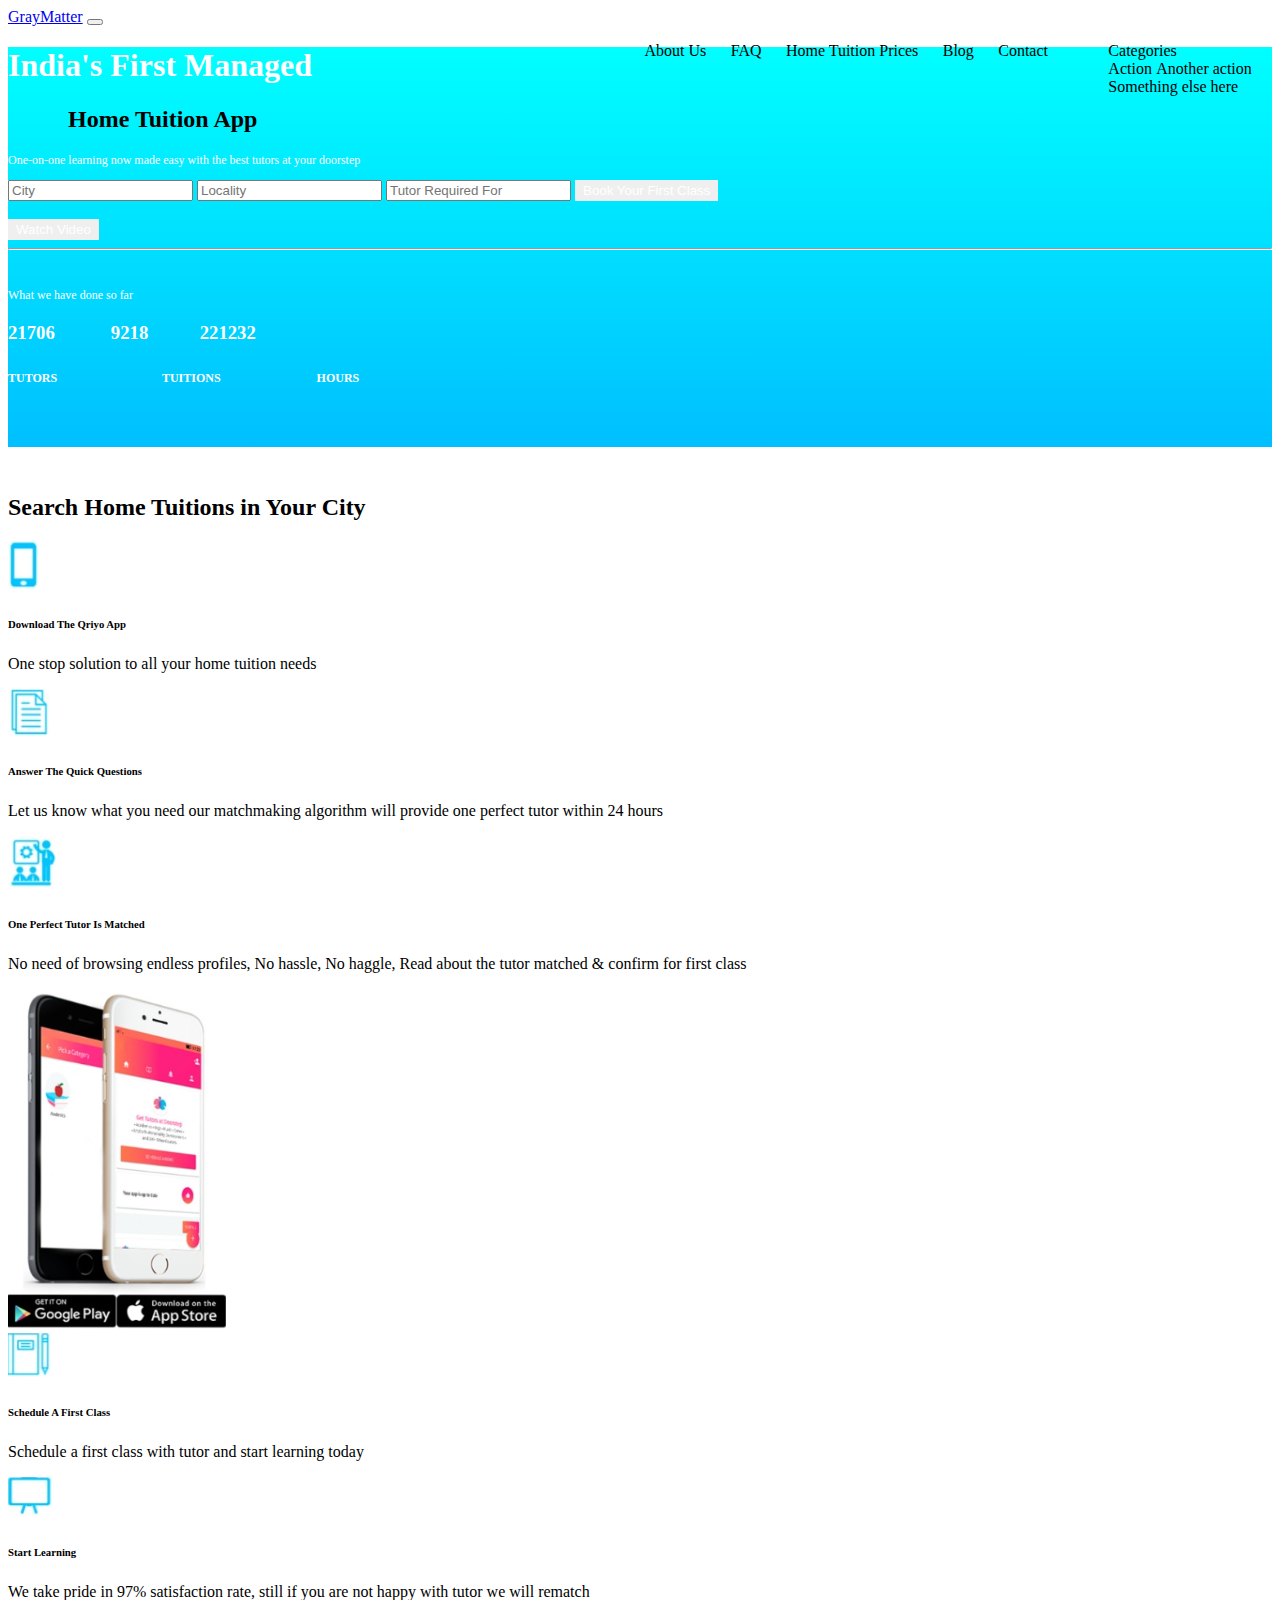
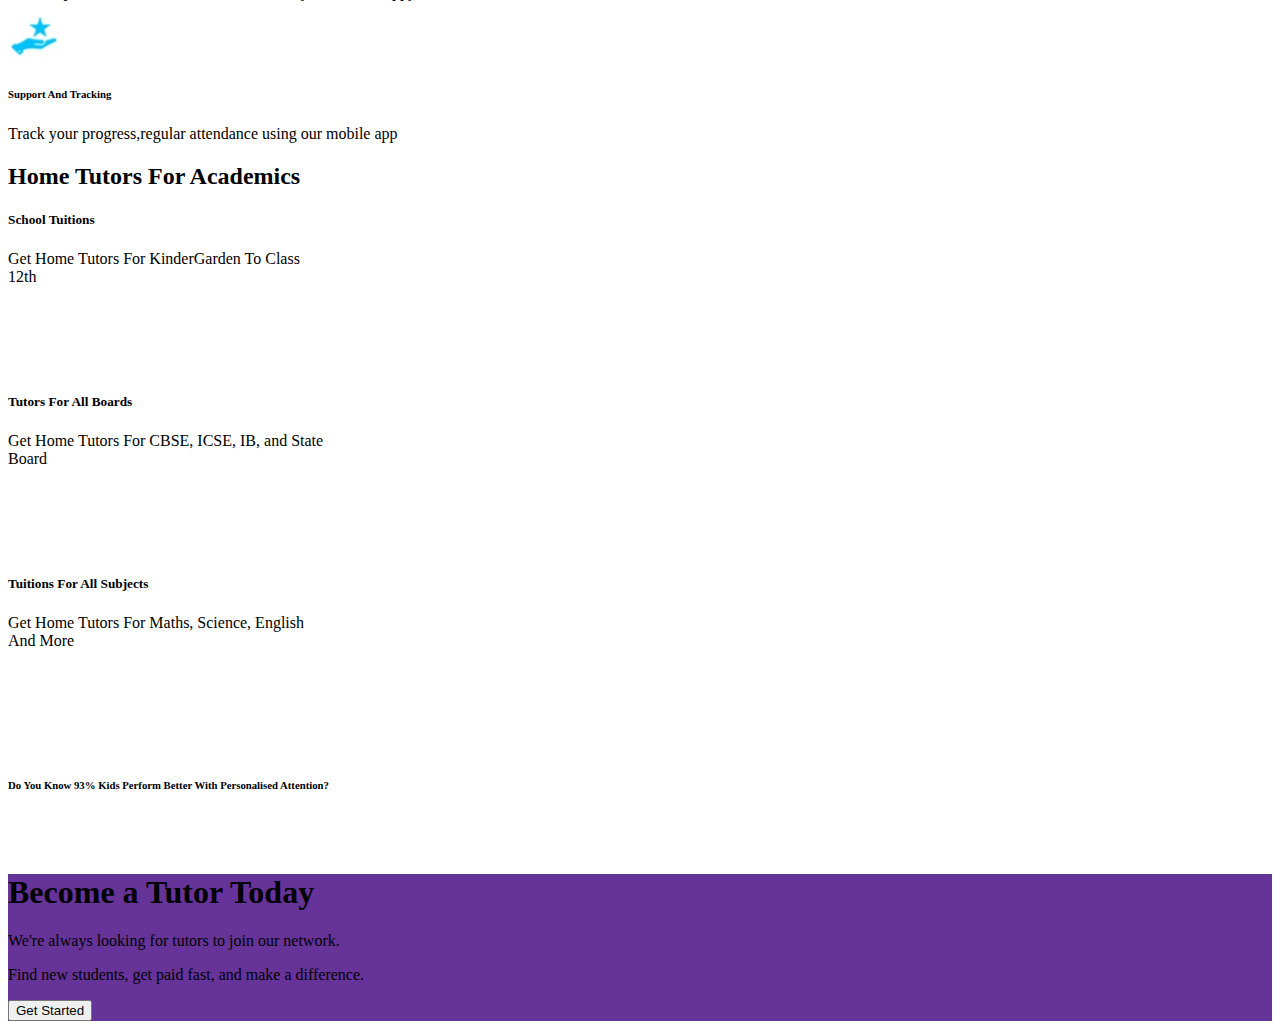
==== commit 788ed4b3: "changes made" ====
--- a/index2.html
+++ b/index2.html
@@ -223,7 +223,60 @@
           <h2>Home Tutors For Academics</h2>
         </div>
         <div class="row row-col-3">
-          <div class="col"></div>
+          <div class="col">
+            <div class="card" style="width: 20rem; height: 10rem;">
+              <!-- <img
+                src="static/image/icon7.PNG"
+                class="card-img-top"
+                alt="error"
+              /> -->
+              <div class="card-body">
+                <h5 class="card-title">School Tuitions</h5>
+                <p class="card-text">
+                  Get Home Tutors For KinderGarden To Class 12th
+                </p>
+              </div>
+            </div>
+          </div>
+          <div class="col">
+            <div class="card" style="width: 20rem; height: 10rem;">
+              <!-- <img src="static/image/icon8.PNG" alt="" /> -->
+
+              <div class="card-body">
+                <h5 class="card-title">Tutors For All Boards</h5>
+                <p class="card-text">
+                  Get Home Tutors For CBSE, ICSE, IB, and State Board
+                </p>
+              </div>
+            </div>
+          </div>
+          <div class="col">
+            <div class="card" style="width: 20rem; height: 10rem;">
+              <!-- <img src="static/image/icon9.PNG" alt="" /> -->
+
+              <div class="card-body">
+                <h5 class="card-title">Tuitions For All Subjects</h5>
+                <p class="card-text">
+                  Get Home Tutors For Maths, Science, English And More
+                </p>
+              </div>
+            </div>
+          </div>
+        </div>
+        <br />
+        <div class="row justify-content-center">
+          <h6>
+            Do You Know 93% Kids Perform Better With Personalised Attention?
+          </h6>
+        </div>
+        <br />
+        <br />
+        <!-- Become A Tutor today -->
+        <div class="purple">
+          <h1>Become a Tutor Today</h1>
+          <p>We're always looking for tutors to join our network.</p>
+          <p>Find new students, get paid fast, and make a difference.</p>
+          <button>Get Started</button>
         </div>
       </div>
     </section>
--- a/static/css/style.css
+++ b/static/css/style.css
@@ -44,3 +44,6 @@
   color: white;
   font-size: 12px;
 }
+.purple {
+  background-color: #663399;
+}
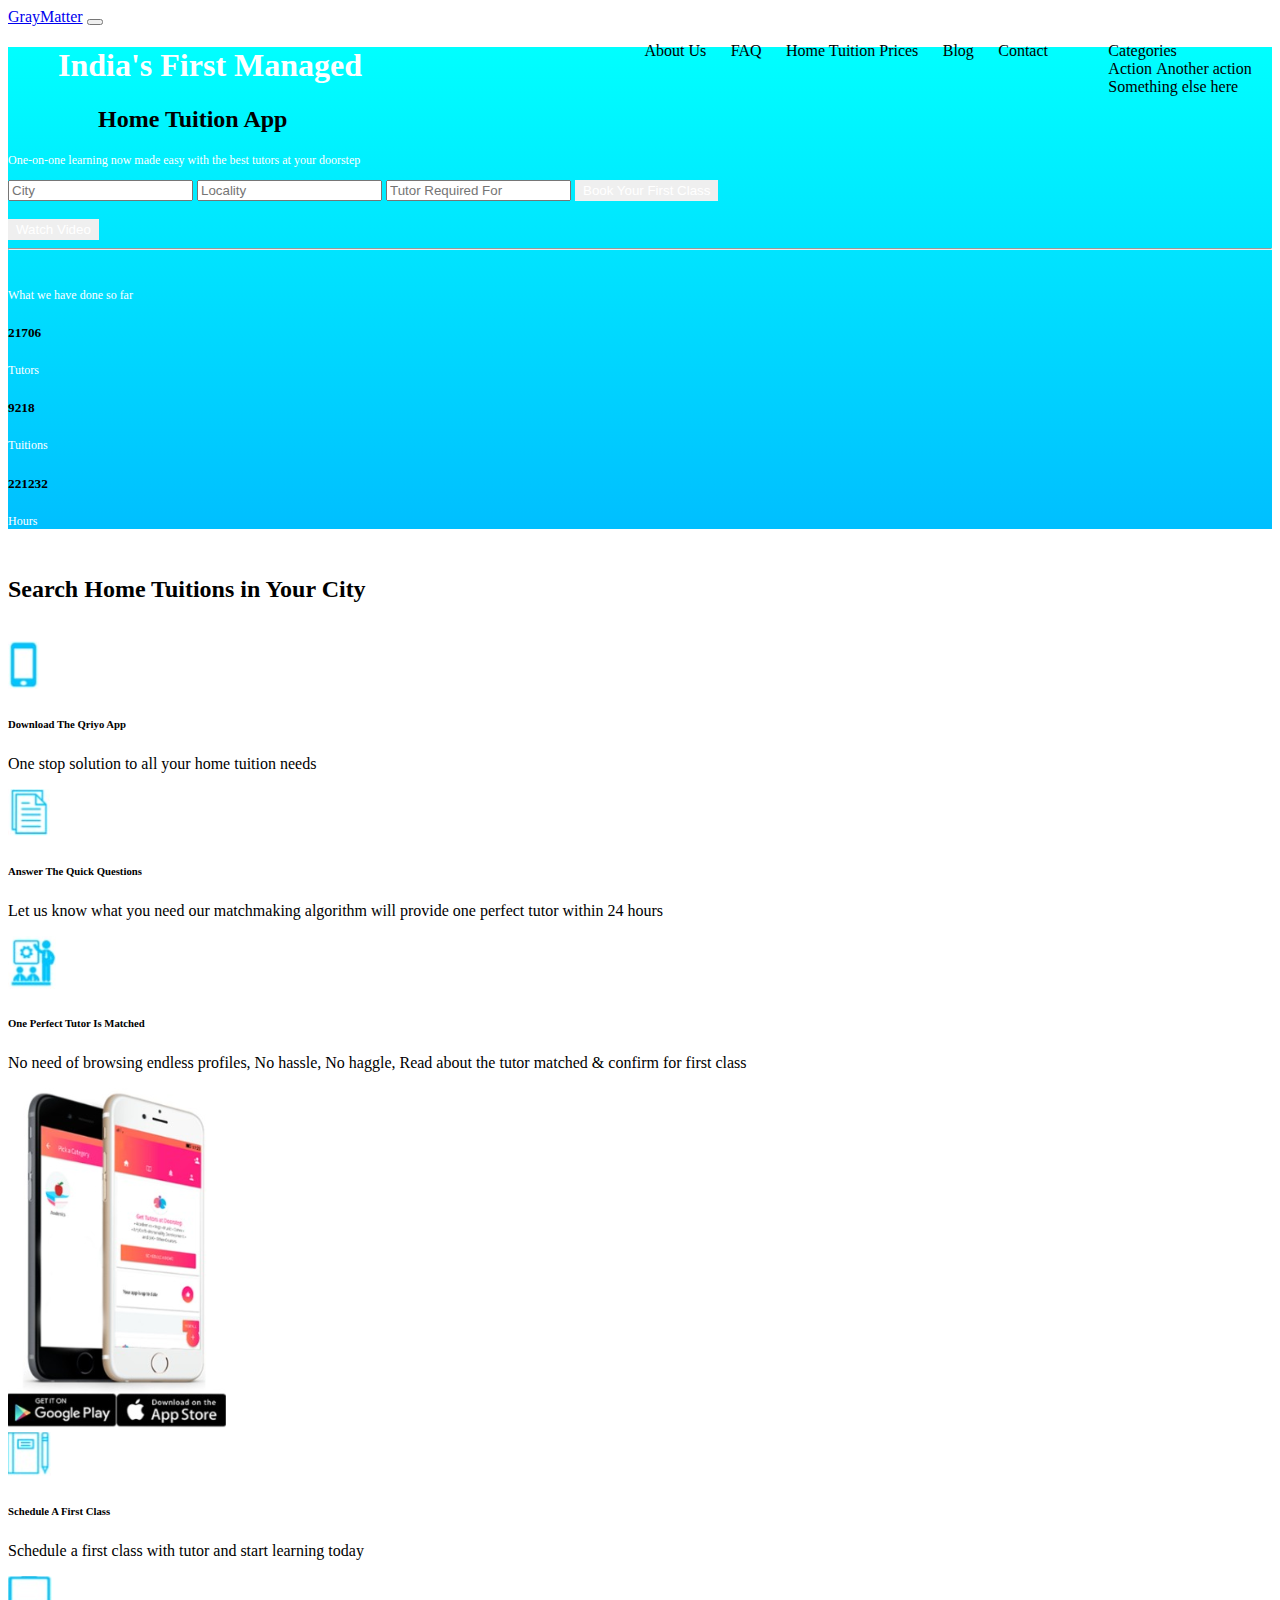
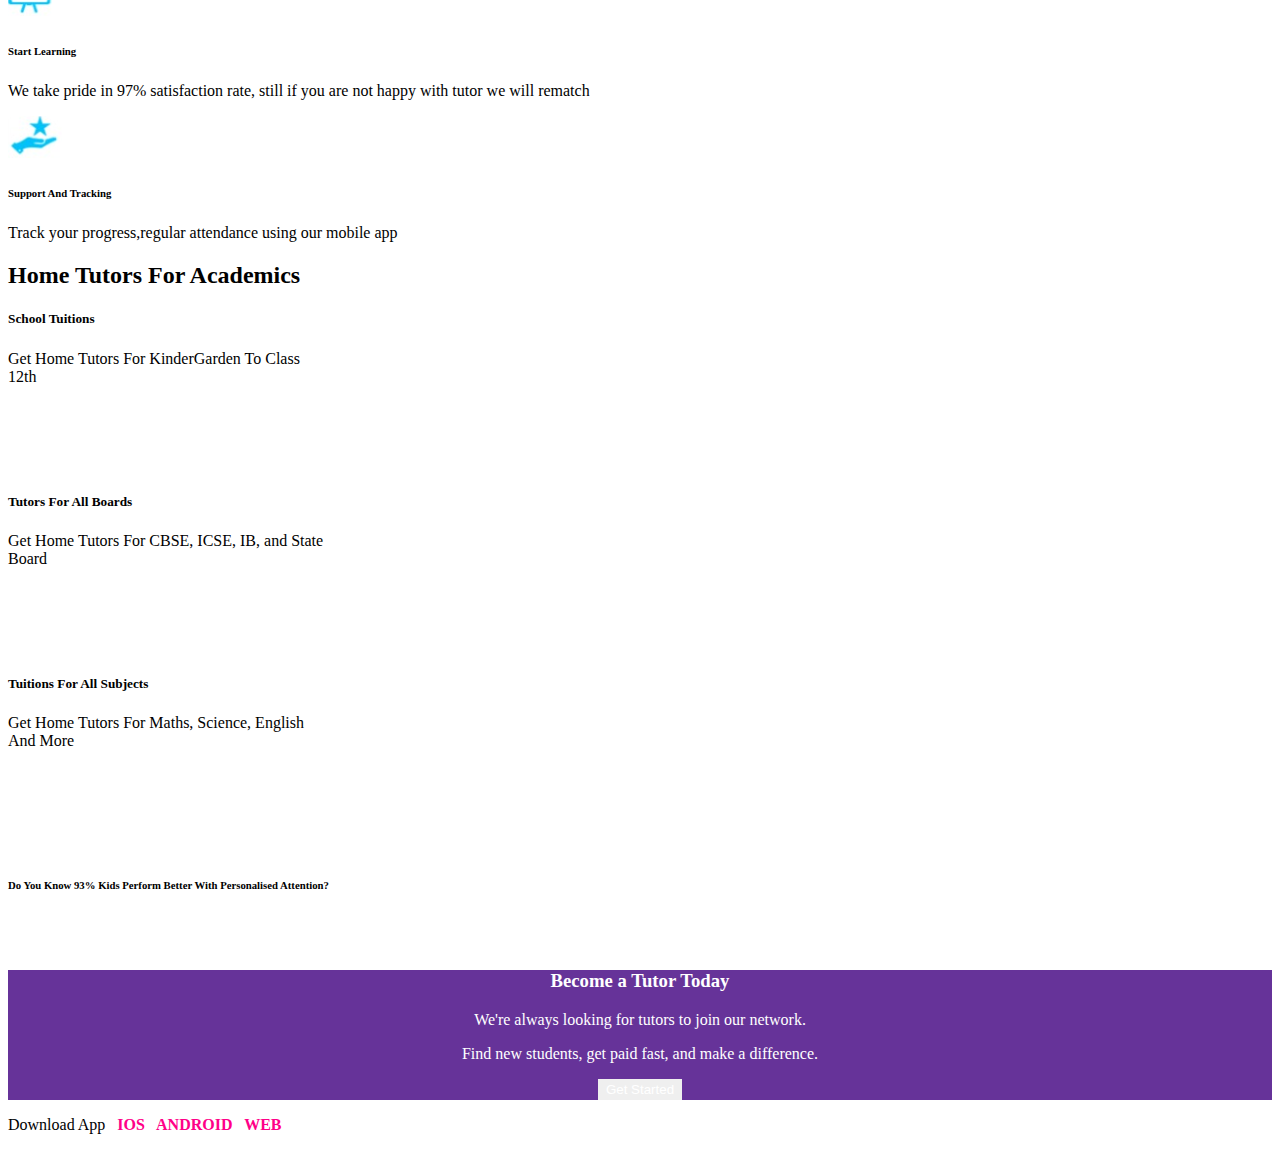
==== commit 303cea0a: "column_reconstruct" ====
--- a/index2.html
+++ b/index2.html
@@ -88,25 +88,30 @@
           <div class="col-12 col-md-4">
             <h1>India's First Managed</h1>
             <h2>Home Tuition App</h2>
-          </div>
-        </div>
-        <div class="row justify-content-center">
-          <p>
-            One-on-one learning now made easy with the best tutors at your
-            doorstep
-          </p>
-        </div>
-        <div class="row justify-content-around">
-          <form class="form">
-            <input class="a1" type="text" placeholder="City" />
-            <input class="a1" type="text" placeholder="Locality" />
-            <input class="a1" type="text" placeholder="Tutor Required For" />
-            <button type="button" class="btn btn-danger">
-              Book Your First Class
-            </button>
-          </form>
-        </div>
-        <br />
+            <p>
+              One-on-one learning now made easy with the best tutors at your
+              doorstep
+            </p>
+          </div>
+        </div>
+
+         <!-- FORM  -->
+
+        <div class="row justify-content-around">
+          <div class="col-12 col-md-6">
+            <form class="form">
+              <input class="a1" type="text" placeholder="City" />
+              <input class="a1" type="text" placeholder="Locality" />
+              <input class="a1" type="text" placeholder="Tutor Required For" />
+              <button type="button" class="btn btn-danger">
+                Book Your First Class
+              </button>
+            </form>
+          </div>
+        </div>
+        <br />
+
+
         <div class="row justify-content-around">
           <button type="button" class="btn btn-outline-dark">
             Watch Video
@@ -117,22 +122,51 @@
         <div class="row justify-content-around">
           <p>What we have done so far</p>
         </div>
-        <div class="row justify-content-around">
-          <h3>
-            21706 &nbsp&nbsp&nbsp&nbsp&nbsp&nbsp&nbsp&nbsp&nbsp&nbsp 9218
-            &nbsp&nbsp&nbsp&nbsp&nbsp&nbsp&nbsp&nbsp&nbsp 221232
-          </h3>
-        </div>
-        <div class="row justify-content-around">
-          <h6 class="font-weight-light">
-            TUTORS
-            &nbsp&nbsp&nbsp&nbsp&nbsp&nbsp&nbsp&nbsp&nbsp&nbsp&nbsp&nbsp&nbsp&nbsp&nbsp&nbsp&nbsp&nbsp&nbsp&nbsp&nbsp&nbsp&nbsp&nbsp&nbsp&nbsp&nbsp&nbsp&nbsp&nbsp&nbsp&nbsp&nbsp
-            TUITIONS
-            &nbsp&nbsp&nbsp&nbsp&nbsp&nbsp&nbsp&nbsp&nbsp&nbsp&nbsp&nbsp&nbsp&nbsp&nbsp&nbsp&nbsp&nbsp&nbsp&nbsp&nbsp&nbsp&nbsp&nbsp&nbsp&nbsp&nbsp&nbsp&nbsp&nbsp
-            HOURS
-          </h6>
-        </div>
-      </div>
+
+
+        <!-- Achievements  -->
+        
+        <div class="row row-col-3">
+         <!-- column-1  -->
+          <div class="col-12 col-md-4">
+            <div class="row">
+              <div class="col">
+                <h5>21706</h5>
+            </div>
+          </div>
+          <div class="row">
+            <div class="col">
+              <p>Tutors</p>
+            </div>
+          </div>
+        </div>
+        <!-- column-2  -->
+        <div class="col-12 col-md-4">
+          <div class="row">
+            <div class="col">
+              <h5>9218</h5>
+          </div>
+        </div>
+        <div class="row">
+          <div class="col">
+            <p>Tuitions</p>
+          </div>
+        </div>
+      </div>
+      <!-- column-3  -->  
+      <div class="col-12 col-md-4">
+        <div class="row">
+          <div class="col">
+            <h5>221232</h5>
+        </div>
+      </div>
+      <div class="row">
+        <div class="col">
+          <p>Hours</p>
+        </div>
+      </div>
+    </div>
+  </div>
     </section>
 
     <!-- search home tuitions in your city -->
@@ -140,76 +174,83 @@
       <div class="row justify-content-around">
         <h2><br />Search Home Tuitions in Your City</h2>
       </div>
+      <br />
       <div class="container">
-        <div class="row row-col-3">
-          <div class="col">
-            <div class="row justify-content-around">
-              <img src="static/image/icon1.PNG" alt="error" / >
-            </div>
-            <div class="row justify-content-around">
-              <h6>Download The Qriyo App</h6>
-            </div>
-            <div class="row justify-content-center">
-              <p>One stop solution to all your home tuition needs</p>
-            </div>
-            <div class="row justify-content-around">
-              <img src="static/image/icon2.PNG" alt="error" />
-            </div>
-            <div class="row justify-content-around">
-              <h6>Answer The Quick Questions</h6>
-            </div>
-            <div class="row justify-content-center">
-              <p>
-                Let us know what you need our matchmaking algorithm will provide
-                one perfect tutor within 24 hours
-              </p>
-            </div>
-            <div class="row justify-content-around">
-              <img src="static/image/icon3.PNG" alt="error" />
-            </div>
-            <div class="row justify-content-around">
-              <h6>One Perfect Tutor Is Matched</h6>
-            </div>
-            <div class="row justify-content-center">
-              <p>
-                No need of browsing endless profiles, No hassle, No haggle, Read
-                about the tutor matched & confirm for first class
-              </p>
-            </div>
-          </div>
-          <div class="col">
-            <img src="static/image/phone4.PNG" alt="error" />
-          </div>
-          <div class="col">
-            <div class="row justify-content-around">
-              <img src="static/image/icon4.PNG" alt="" />
-            </div>
-            <div class="row justify-content-around">
-              <h6>Schedule A First Class</h6>
-            </div>
-            <div class="row justify-content-around">
-              <p>Schedule a first class with tutor and start learning today</p>
-            </div>
-            <div class="row justify-content-around">
-              <img src="static/image/icon5.PNG" alt="" />
-            </div>
-            <div class="row justify-content-around">
-              <h6>Start Learning</h6>
-            </div>
-            <div class="row justify-content-around">
-              <p>
-                We take pride in 97% satisfaction rate, still if you are not
-                happy with tutor we will rematch
-              </p>
-            </div>
-            <div class="row justify-content-around">
-              <img src="static/image/icon6.PNG" alt="" />
-            </div>
-            <div class="row justify-content-around">
-              <h6>Support And Tracking</h6>
-            </div>
-            <div class="row justify-content-around">
-              <p>Track your progress,regular attendance using our mobile app</p>
+        <div class="row justify-content-around">
+          <!-- column-1  -->
+
+          <div class="col-12 col-md-3">
+            <div class="row justify-content-around">
+              <div class="col-12">
+                <img src="static/image/icon1.PNG" alt="error" / >
+                <h6>Download The Qriyo App</h6>
+                <p>One stop solution to all your home tuition needs</p>
+              </div>
+            </div>
+            <div class="row justify-content-around">
+              <div class="col-12">
+                <img src="static/image/icon2.PNG" alt="error" />
+                <h6>Answer The Quick Questions</h6>
+                <p>
+                  Let us know what you need our matchmaking algorithm will
+                  provide one perfect tutor within 24 hours
+                </p>
+              </div>
+            </div>
+            <div class="row justify-content-around">
+              <div class="col-12">
+                <img src="static/image/icon3.PNG" alt="error" />
+                <h6>One Perfect Tutor Is Matched</h6>
+                <p>
+                  No need of browsing endless profiles, No hassle, No haggle,
+                  Read about the tutor matched & confirm for first class
+                </p>
+              </div>
+            </div>
+          </div>
+
+          <!-- column-2  -->
+
+          <div class="col-12 col-md-3">
+            <div class="row">
+              <div class="col">
+                <img src="static/image/phone4.PNG" alt="error" />
+              </div>
+            </div>
+          </div>
+
+          <!-- column-3  -->
+
+          <div class="col-12 col-md-3">
+            <div class="row justify-content-around">
+              <div class="col-12">
+                <img src="static/image/icon4.PNG" alt="" />
+                <h6>Schedule A First Class</h6>
+                <p>
+                  Schedule a first class with tutor and start learning today
+                </p>
+              </div>
+            </div>
+
+            <div class="row justify-content-around">
+              <div class="col-12">
+                <img src="static/image/icon5.PNG" alt="" />
+                <h6>Start Learning</h6>
+                <p>
+                  We take pride in 97% satisfaction rate, still if you are not
+                  happy with tutor we will rematch
+                </p>
+              </div>
+            </div>
+
+            <div class="row justify-content-around">
+              <div class="col-12">
+                <img src="static/image/icon6.PNG" alt="" />
+                <h6>Support And Tracking</h6>
+                <p>
+                  Track your progress,regular attendance using our mobile app
+                </p>
+              </div>
             </div>
           </div>
         </div>
@@ -271,12 +312,31 @@
         </div>
         <br />
         <br />
-        <!-- Become A Tutor today -->
-        <div class="purple">
-          <h1>Become a Tutor Today</h1>
-          <p>We're always looking for tutors to join our network.</p>
-          <p>Find new students, get paid fast, and make a difference.</p>
-          <button>Get Started</button>
+      </div>
+    </section>
+
+    <!-- Become A Tutor today -->
+    <section>
+      <div class="purple">
+        <h3>Become a Tutor Today</h3>
+        <p>We're always looking for tutors to join our network.</p>
+        <p>Find new students, get paid fast, and make a difference.</p>
+        <button type="button" class="btn btn-outline-dark">
+          Get Started
+        </button>
+      </div>
+    </section>
+
+    <!-- Download App  -->
+    <section>
+      <div class="row">
+        <div class="col">
+          <p>
+            Download App &nbsp;
+            <span style="color: #ff0088;"
+              ><b>IOS &nbsp; ANDROID &nbsp; WEB</b></span
+            >
+          </p>
         </div>
       </div>
     </section>
--- a/static/css/style.css
+++ b/static/css/style.css
@@ -18,7 +18,7 @@
   transition: 0.5s ease;
 }
 .main h2 {
-  padding-left: 60px;
+  padding-left: 90px;
   font-size: x-large;
 }
 .main {
@@ -26,6 +26,7 @@
   min-height: 400px;
 }
 .main h1 {
+  padding-left: 50px;
   color: white;
   font-size: xx-large;
 }
@@ -45,5 +46,12 @@
   font-size: 12px;
 }
 .purple {
+  text-align: center;
+  color: white;
   background-color: #663399;
 }
+
+.purple button {
+  color: white;
+  border-color: transparent;
+}
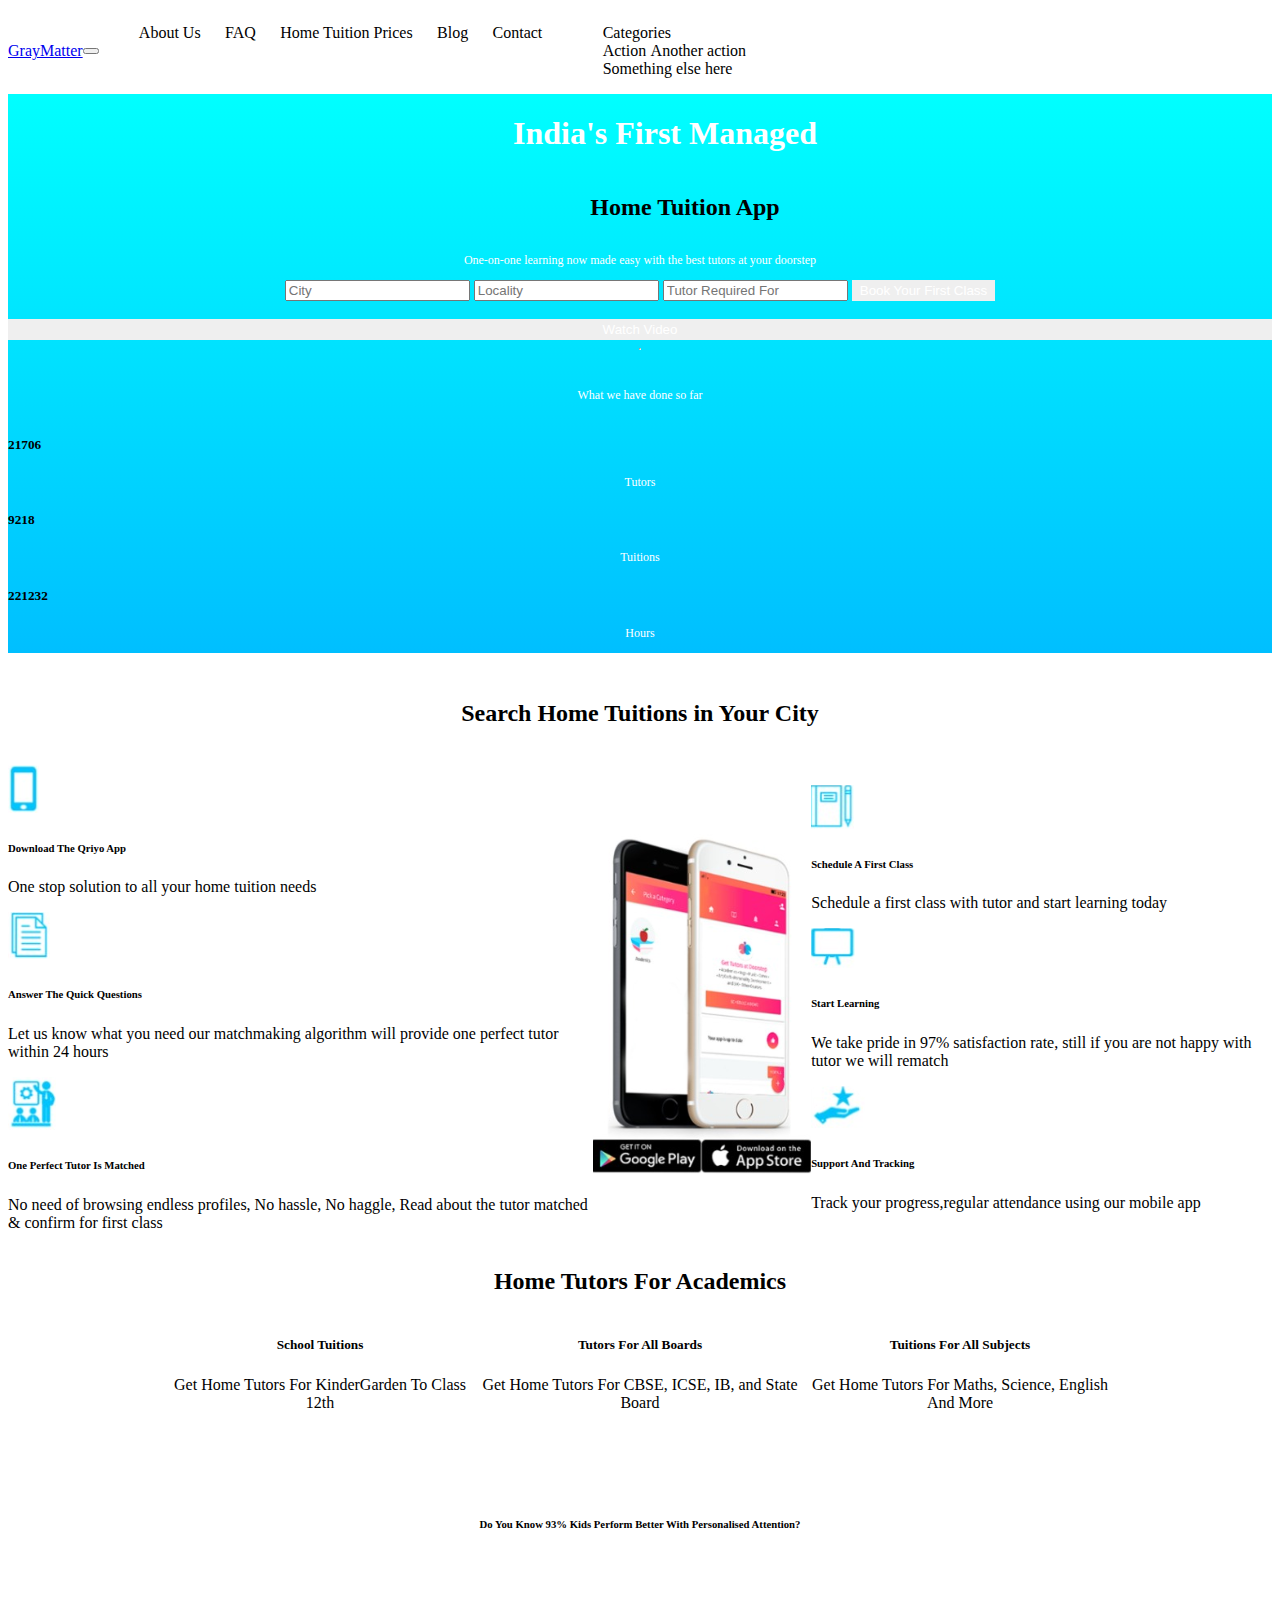
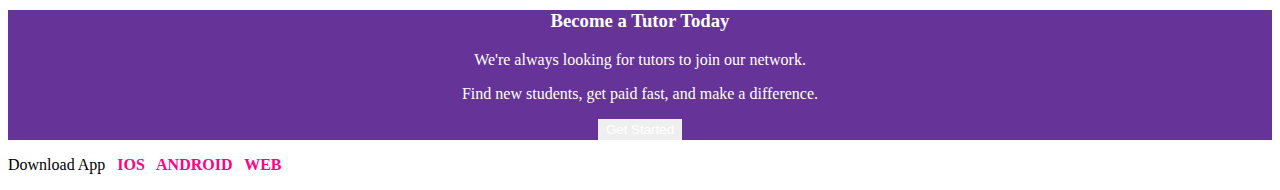
==== commit beab437d: "flex_added" ====
--- a/index2.html
+++ b/index2.html
@@ -84,235 +84,258 @@
     <!-- India's first managed -->
     <section>
       <div class="main">
-        <div class="row justify-content-center">
-          <div class="col-12 col-md-4">
-            <h1>India's First Managed</h1>
-            <h2>Home Tuition App</h2>
-            <p>
-              One-on-one learning now made easy with the best tutors at your
-              doorstep
-            </p>
-          </div>
-        </div>
-
-         <!-- FORM  -->
-
-        <div class="row justify-content-around">
-          <div class="col-12 col-md-6">
-            <form class="form">
-              <input class="a1" type="text" placeholder="City" />
-              <input class="a1" type="text" placeholder="Locality" />
-              <input class="a1" type="text" placeholder="Tutor Required For" />
-              <button type="button" class="btn btn-danger">
-                Book Your First Class
-              </button>
-            </form>
-          </div>
-        </div>
+        <!-- <div class="row justify-content-center">
+          <div class="col-12 col-md-4"> -->
+        <h1>India's First Managed</h1>
+        <h2>Home Tuition App</h2>
+        <p>
+          One-on-one learning now made easy with the best tutors at your
+          doorstep
+        </p>
+        <!-- </div>
+        </div> -->
+
+        <!-- FORM  -->
+
+        <!-- <div class="row justify-content-around">
+          <div class="col-12 col-md-6"> -->
+        <div>
+          <form class="form">
+            <input class="a1" type="text" placeholder="City" />
+            <input class="a1" type="text" placeholder="Locality" />
+            <input class="a1" type="text" placeholder="Tutor Required For" />
+            <button type="button" class="btn btn-danger">
+              Book Your First Class
+            </button>
+          </form>
+        </div>
+        <!-- </div>
+        </div> -->
         <br />
 
-
-        <div class="row justify-content-around">
-          <button type="button" class="btn btn-outline-dark">
-            Watch Video
-          </button>
-        </div>
+        <!-- <div class="row justify-content-around">
+          <div class="col"> -->
+        <button type="button" class="btn btn-outline-light">
+          Watch Video
+        </button>
+        <!-- </div>
+        </div> -->
         <hr class="mx-5" />
         <br />
-        <div class="row justify-content-around">
-          <p>What we have done so far</p>
-        </div>
-
+        <!-- <div class="row justify-content-around">
+          <div class="col"> -->
+        <p>What we have done so far</p>
+        <!-- </div>
+        </div> -->
 
         <!-- Achievements  -->
-        
         <div class="row row-col-3">
-         <!-- column-1  -->
+          <!-- column-1  -->
           <div class="col-12 col-md-4">
             <div class="row">
               <div class="col">
                 <h5>21706</h5>
-            </div>
-          </div>
-          <div class="row">
-            <div class="col">
-              <p>Tutors</p>
-            </div>
-          </div>
-        </div>
-        <!-- column-2  -->
-        <div class="col-12 col-md-4">
-          <div class="row">
-            <div class="col">
-              <h5>9218</h5>
-          </div>
-        </div>
-        <div class="row">
-          <div class="col">
-            <p>Tuitions</p>
-          </div>
-        </div>
-      </div>
-      <!-- column-3  -->  
-      <div class="col-12 col-md-4">
-        <div class="row">
-          <div class="col">
-            <h5>221232</h5>
-        </div>
-      </div>
-      <div class="row">
-        <div class="col">
-          <p>Hours</p>
-        </div>
-      </div>
-    </div>
-  </div>
+              </div>
+            </div>
+            <div class="row">
+              <div class="col">
+                <p>Tutors</p>
+              </div>
+            </div>
+          </div>
+          <!-- column-2  -->
+          <div class="col-12 col-md-4">
+            <div class="row">
+              <div class="col">
+                <h5>9218</h5>
+              </div>
+            </div>
+            <div class="row">
+              <div class="col">
+                <p>Tuitions</p>
+              </div>
+            </div>
+          </div>
+          <!-- column-3  -->
+          <div class="col-12 col-md-4">
+            <div class="row">
+              <div class="col">
+                <h5>221232</h5>
+              </div>
+            </div>
+            <div class="row">
+              <div class="col">
+                <p>Hours</p>
+              </div>
+            </div>
+          </div>
+        </div>
+      </div>
     </section>
 
     <!-- search home tuitions in your city -->
     <section>
-      <div class="row justify-content-around">
+      <!-- <div class="row justify-content-around">
+        <div class="col"> -->
+      <div class="search">
         <h2><br />Search Home Tuitions in Your City</h2>
       </div>
+      <!-- </div>
+      </div> -->
       <br />
       <div class="container">
-        <div class="row justify-content-around">
-          <!-- column-1  -->
-
-          <div class="col-12 col-md-3">
+        <!-- <div class="row justify-content-around"> -->
+        <!-- column-1  -->
+
+        <!-- <div class="col-12 col-md-3">
             <div class="row justify-content-around">
-              <div class="col-12">
-                <img src="static/image/icon1.PNG" alt="error" / >
-                <h6>Download The Qriyo App</h6>
-                <p>One stop solution to all your home tuition needs</p>
-              </div>
-            </div>
+              <div class="col-12"> -->
+        <div class="div1">
+          <img src="static/image/icon1.PNG" alt="error" / >
+          <h6>Download The Qriyo App</h6>
+          <p>One stop solution to all your home tuition needs</p>
+          <!-- </div>
+            </div> -->
+          <!-- <div class="row justify-content-around">
+              <div class="col-12"> -->
+          <img src="static/image/icon2.PNG" alt="error" />
+          <h6>Answer The Quick Questions</h6>
+          <p>
+            Let us know what you need our matchmaking algorithm will provide one
+            perfect tutor within 24 hours
+          </p>
+          <!-- </div>
+            </div> -->
+          <!-- <div class="row justify-content-around">
+              <div class="col-12"> -->
+          <img src="static/image/icon3.PNG" alt="error" />
+          <h6>One Perfect Tutor Is Matched</h6>
+          <p>
+            No need of browsing endless profiles, No hassle, No haggle, Read
+            about the tutor matched & confirm for first class
+          </p>
+        </div>
+        <!-- </div>
+            </div>
+          </div> -->
+
+        <!-- column-2  -->
+
+        <!-- <div class="col-12 col-md-3">
+            <div class="row">
+              <div class="col"> -->
+        <div class="div2">
+          <img src="static/image/phone4.PNG" alt="error" />
+        </div>
+        <!-- </div>
+            </div>
+          </div> -->
+
+        <!-- column-3  -->
+
+        <!-- <div class="col-12 col-md-3">
             <div class="row justify-content-around">
-              <div class="col-12">
-                <img src="static/image/icon2.PNG" alt="error" />
-                <h6>Answer The Quick Questions</h6>
-                <p>
-                  Let us know what you need our matchmaking algorithm will
-                  provide one perfect tutor within 24 hours
-                </p>
-              </div>
-            </div>
-            <div class="row justify-content-around">
-              <div class="col-12">
-                <img src="static/image/icon3.PNG" alt="error" />
-                <h6>One Perfect Tutor Is Matched</h6>
-                <p>
-                  No need of browsing endless profiles, No hassle, No haggle,
-                  Read about the tutor matched & confirm for first class
-                </p>
-              </div>
-            </div>
-          </div>
-
-          <!-- column-2  -->
-
-          <div class="col-12 col-md-3">
-            <div class="row">
-              <div class="col">
-                <img src="static/image/phone4.PNG" alt="error" />
-              </div>
-            </div>
-          </div>
-
-          <!-- column-3  -->
-
-          <div class="col-12 col-md-3">
-            <div class="row justify-content-around">
-              <div class="col-12">
-                <img src="static/image/icon4.PNG" alt="" />
-                <h6>Schedule A First Class</h6>
-                <p>
-                  Schedule a first class with tutor and start learning today
-                </p>
-              </div>
-            </div>
-
-            <div class="row justify-content-around">
-              <div class="col-12">
-                <img src="static/image/icon5.PNG" alt="" />
-                <h6>Start Learning</h6>
-                <p>
-                  We take pride in 97% satisfaction rate, still if you are not
-                  happy with tutor we will rematch
-                </p>
-              </div>
-            </div>
-
-            <div class="row justify-content-around">
-              <div class="col-12">
-                <img src="static/image/icon6.PNG" alt="" />
-                <h6>Support And Tracking</h6>
-                <p>
-                  Track your progress,regular attendance using our mobile app
-                </p>
-              </div>
-            </div>
-          </div>
-        </div>
-      </div>
+              <div class="col-12"> -->
+        <div class="div3">
+          <img src="static/image/icon4.PNG" alt="" />
+          <h6>Schedule A First Class</h6>
+          <p>
+            Schedule a first class with tutor and start learning today
+          </p>
+
+          <!-- </div>
+            </div> -->
+
+          <!-- <div class="row justify-content-around">
+              <div class="col-12"> -->
+          <img src="static/image/icon5.PNG" alt="" />
+          <h6>Start Learning</h6>
+          <p>
+            We take pride in 97% satisfaction rate, still if you are not happy
+            with tutor we will rematch
+          </p>
+          <!-- </div>
+            </div> -->
+
+          <!-- <div class="row justify-content-around">
+              <div class="col-12"> -->
+          <img src="static/image/icon6.PNG" alt="" />
+          <h6>Support And Tracking</h6>
+          <p>
+            Track your progress,regular attendance using our mobile app
+          </p>
+        </div>
+      </div>
+      <!-- </div> -->
+      <!-- </div>
+        </div>
+      </div> -->
     </section>
 
     <!-- Home Tutors For Academics -->
     <section>
       <div class="jumbotron">
-        <div class="row justify-content-around">
-          <h2>Home Tutors For Academics</h2>
-        </div>
-        <div class="row row-col-3">
-          <div class="col">
-            <div class="card" style="width: 20rem; height: 10rem;">
-              <!-- <img
+        <!-- <div class="row justify-content-around">
+          <div class="col"> -->
+        <h2>Home Tutors For Academics</h2>
+        <!-- </div>
+        </div> -->
+        <!-- <div class="row row-col-3">
+          <div class="col"> -->
+        <div class="cards">
+          <div class="card" style="width: 20rem; height: 10rem;">
+            <!-- <img
                 src="static/image/icon7.PNG"
                 class="card-img-top"
                 alt="error"
               /> -->
-              <div class="card-body">
-                <h5 class="card-title">School Tuitions</h5>
-                <p class="card-text">
-                  Get Home Tutors For KinderGarden To Class 12th
-                </p>
-              </div>
-            </div>
-          </div>
-          <div class="col">
-            <div class="card" style="width: 20rem; height: 10rem;">
-              <!-- <img src="static/image/icon8.PNG" alt="" /> -->
-
-              <div class="card-body">
-                <h5 class="card-title">Tutors For All Boards</h5>
-                <p class="card-text">
-                  Get Home Tutors For CBSE, ICSE, IB, and State Board
-                </p>
-              </div>
-            </div>
-          </div>
-          <div class="col">
-            <div class="card" style="width: 20rem; height: 10rem;">
-              <!-- <img src="static/image/icon9.PNG" alt="" /> -->
-
-              <div class="card-body">
-                <h5 class="card-title">Tuitions For All Subjects</h5>
-                <p class="card-text">
-                  Get Home Tutors For Maths, Science, English And More
-                </p>
-              </div>
-            </div>
-          </div>
-        </div>
+            <div class="card-body">
+              <h5 class="card-title">School Tuitions</h5>
+              <p class="card-text">
+                Get Home Tutors For KinderGarden To Class 12th
+              </p>
+            </div>
+          </div>
+          <!-- </div> -->
+          <!-- <div class="col"> -->
+          <div class="card" style="width: 20rem; height: 10rem;">
+            <!-- <img src="static/image/icon8.PNG" alt="" /> -->
+
+            <div class="card-body">
+              <h5 class="card-title">Tutors For All Boards</h5>
+              <p class="card-text">
+                Get Home Tutors For CBSE, ICSE, IB, and State Board
+              </p>
+            </div>
+          </div>
+          <!-- </div> -->
+          <!-- <div class="col"> -->
+          <div class="card" style="width: 20rem; height: 10rem;">
+            <!-- <img src="static/image/icon9.PNG" alt="" /> -->
+
+            <div class="card-body">
+              <h5 class="card-title">Tuitions For All Subjects</h5>
+              <p class="card-text">
+                Get Home Tutors For Maths, Science, English And More
+              </p>
+            </div>
+          </div>
+        </div>
+        <!-- </div> -->
+        <!-- </div> -->
         <br />
-        <div class="row justify-content-center">
-          <h6>
-            Do You Know 93% Kids Perform Better With Personalised Attention?
-          </h6>
-        </div>
-        <br />
-        <br />
-      </div>
+        <!-- <div class="row justify-content-center">
+          <div class="col"> -->
+        <h6>
+          <b>
+            Do You Know 93% Kids Perform Better With Personalised Attention?</b
+          >
+        </h6>
+      </div>
+      <!-- </div> -->
+      <br />
+      <br />
+      <!-- </div> -->
     </section>
 
     <!-- Become A Tutor today -->
@@ -329,16 +352,18 @@
 
     <!-- Download App  -->
     <section>
-      <div class="row">
-        <div class="col">
-          <p>
-            Download App &nbsp;
-            <span style="color: #ff0088;"
-              ><b>IOS &nbsp; ANDROID &nbsp; WEB</b></span
-            >
-          </p>
-        </div>
-      </div>
+      <!-- <div class="row">
+        <div class="col"> -->
+      <div class="dwnld">
+        <p>
+          Download App &nbsp;
+          <span style="color: #ff0088;"
+            ><b>IOS &nbsp; ANDROID &nbsp; WEB</b></span
+          >
+        </p>
+      </div>
+      <!-- </div>
+      </div> -->
     </section>
 
     <!-- scripts -->
--- a/static/css/style.css
+++ b/static/css/style.css
@@ -20,19 +20,27 @@
 .main h2 {
   padding-left: 90px;
   font-size: x-large;
+  text-align: center;
 }
 .main {
   background-image: linear-gradient(aqua, deepskyblue);
   min-height: 400px;
+  display: flex;
+  flex-flow: column nowrap;
 }
 .main h1 {
   padding-left: 50px;
   color: white;
   font-size: xx-large;
+  text-align: center;
 }
 .main p {
   color: white;
   font-size: 12px;
+  text-align: center;
+}
+.main form {
+  text-align: center;
 }
 .main button {
   color: white;
@@ -45,6 +53,30 @@
   color: white;
   font-size: 12px;
 }
+.search h2 {
+  text-align: center;
+}
+.container {
+  display: flex;
+  flex-direction: column nowrap;
+  align-items: center;
+}
+.jumbotron {
+  display: flex;
+  flex-flow: column nowrap;
+}
+.jumbotron h2 {
+  text-align: center;
+}
+.cards {
+  display: flex;
+  flex-flow: row nowrap;
+  justify-content: center;
+  text-align: center;
+}
+.jumbotron h6 {
+  text-align: center;
+}
 .purple {
   text-align: center;
   color: white;
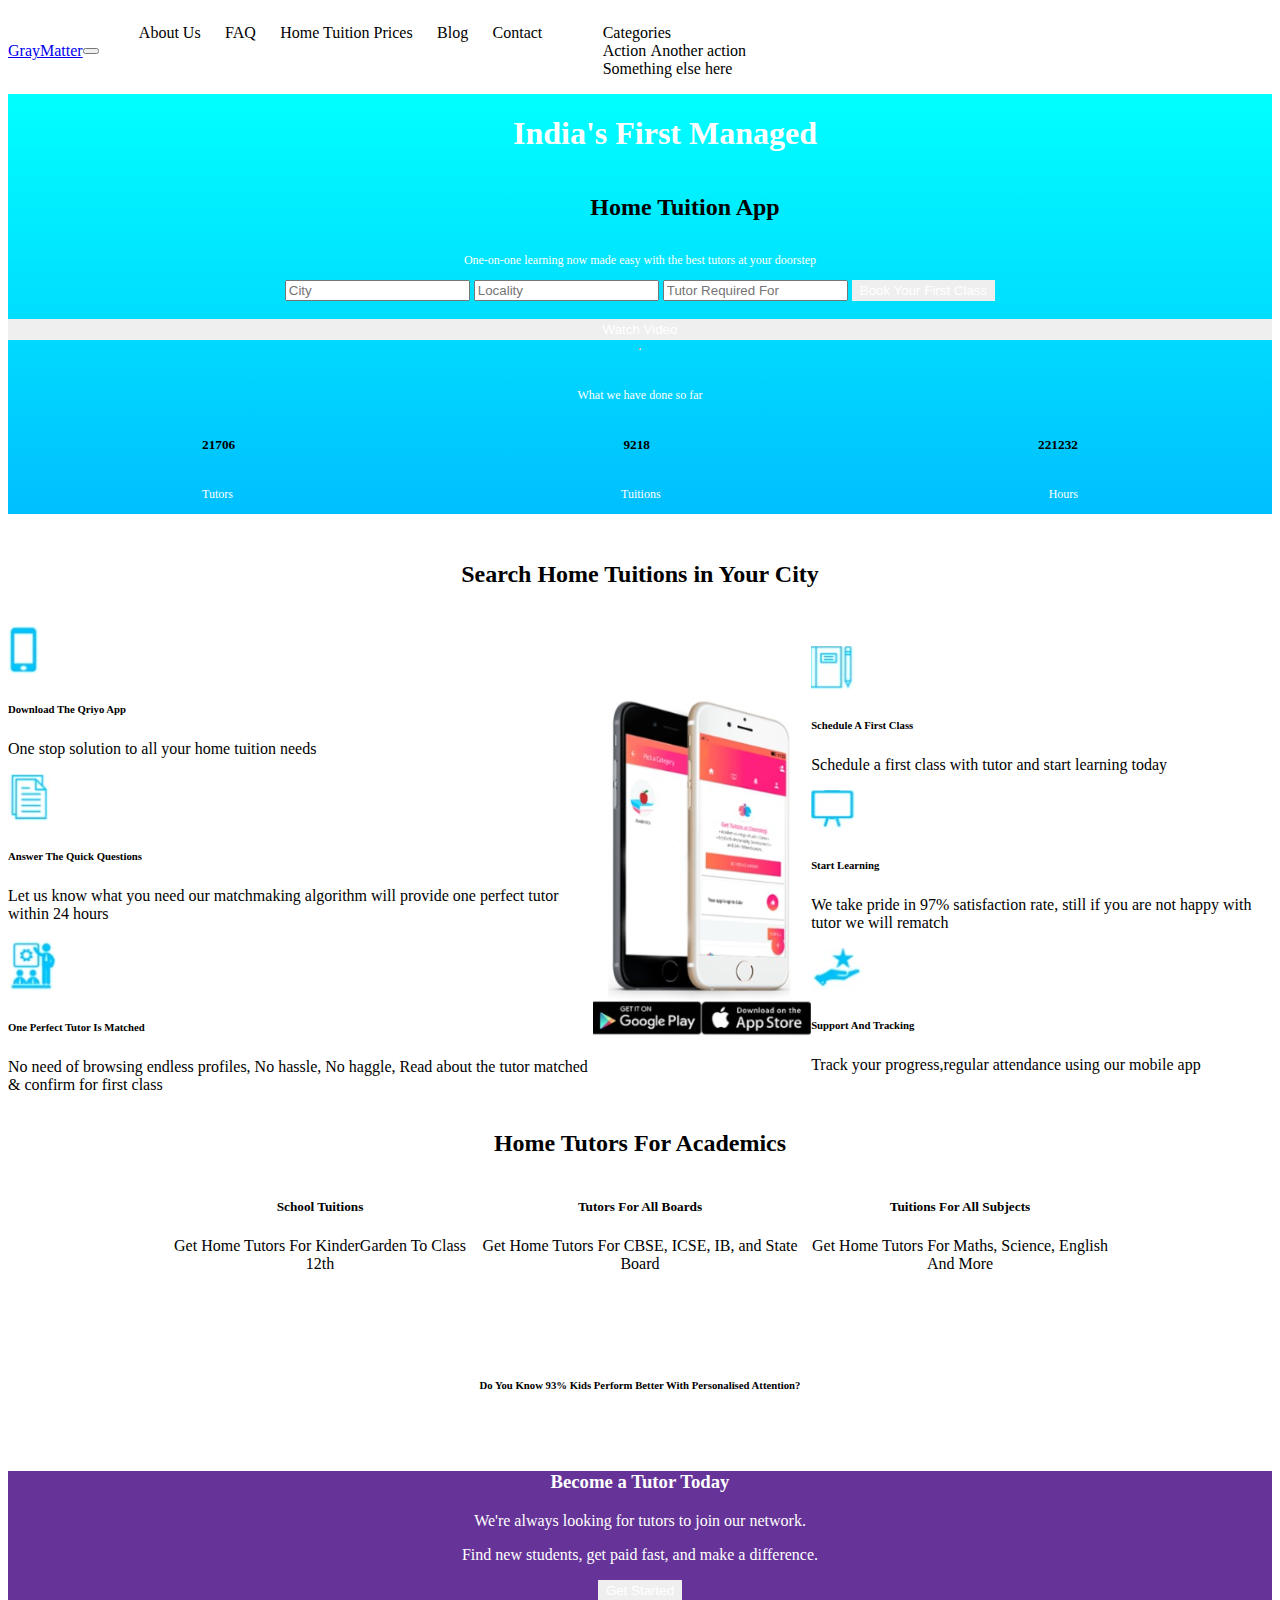
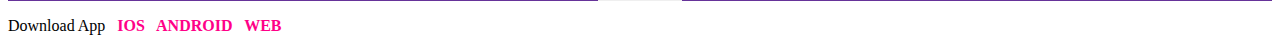
==== commit 54fb9de0: "count_added" ====
--- a/index2.html
+++ b/index2.html
@@ -129,22 +129,28 @@
         </div> -->
 
         <!-- Achievements  -->
-        <div class="row row-col-3">
+        <!-- <div class="row row-col-3"> -->
           <!-- column-1  -->
-          <div class="col-12 col-md-4">
-            <div class="row">
-              <div class="col">
+          <!-- <div class="col-12 col-md-4">
+            <div class="row">
+              <div class="col"> -->
+                <div class="count">
                 <h5>21706</h5>
-              </div>
-            </div>
-            <div class="row">
-              <div class="col">
+                <h5>9218</h5>
+                <h5>221232</h5>
+              </div>
+            <!-- </div> -->
+            <!-- <div class="row">
+              <div class="col"> -->
+                <div class="count2">
                 <p>Tutors</p>
-              </div>
-            </div>
-          </div>
+                <p>Tuitions</p>
+                <p>Hours</p>
+              </div>
+            <!-- </div>
+          </div> -->
           <!-- column-2  -->
-          <div class="col-12 col-md-4">
+          <!-- <div class="col-12 col-md-4">
             <div class="row">
               <div class="col">
                 <h5>9218</h5>
@@ -155,9 +161,9 @@
                 <p>Tuitions</p>
               </div>
             </div>
-          </div>
+          </div> -->
           <!-- column-3  -->
-          <div class="col-12 col-md-4">
+          <!-- <div class="col-12 col-md-4">
             <div class="row">
               <div class="col">
                 <h5>221232</h5>
@@ -169,7 +175,7 @@
               </div>
             </div>
           </div>
-        </div>
+        </div> -->
       </div>
     </section>
 
--- a/static/css/style.css
+++ b/static/css/style.css
@@ -53,6 +53,16 @@
   color: white;
   font-size: 12px;
 }
+.count {
+  display: flex;
+  flex-flow: row nowrap;
+  justify-content: space-around;
+}
+.count2 {
+  display: flex;
+  flex-flow: row nowrap;
+  justify-content: space-around;
+}
 .search h2 {
   text-align: center;
 }
